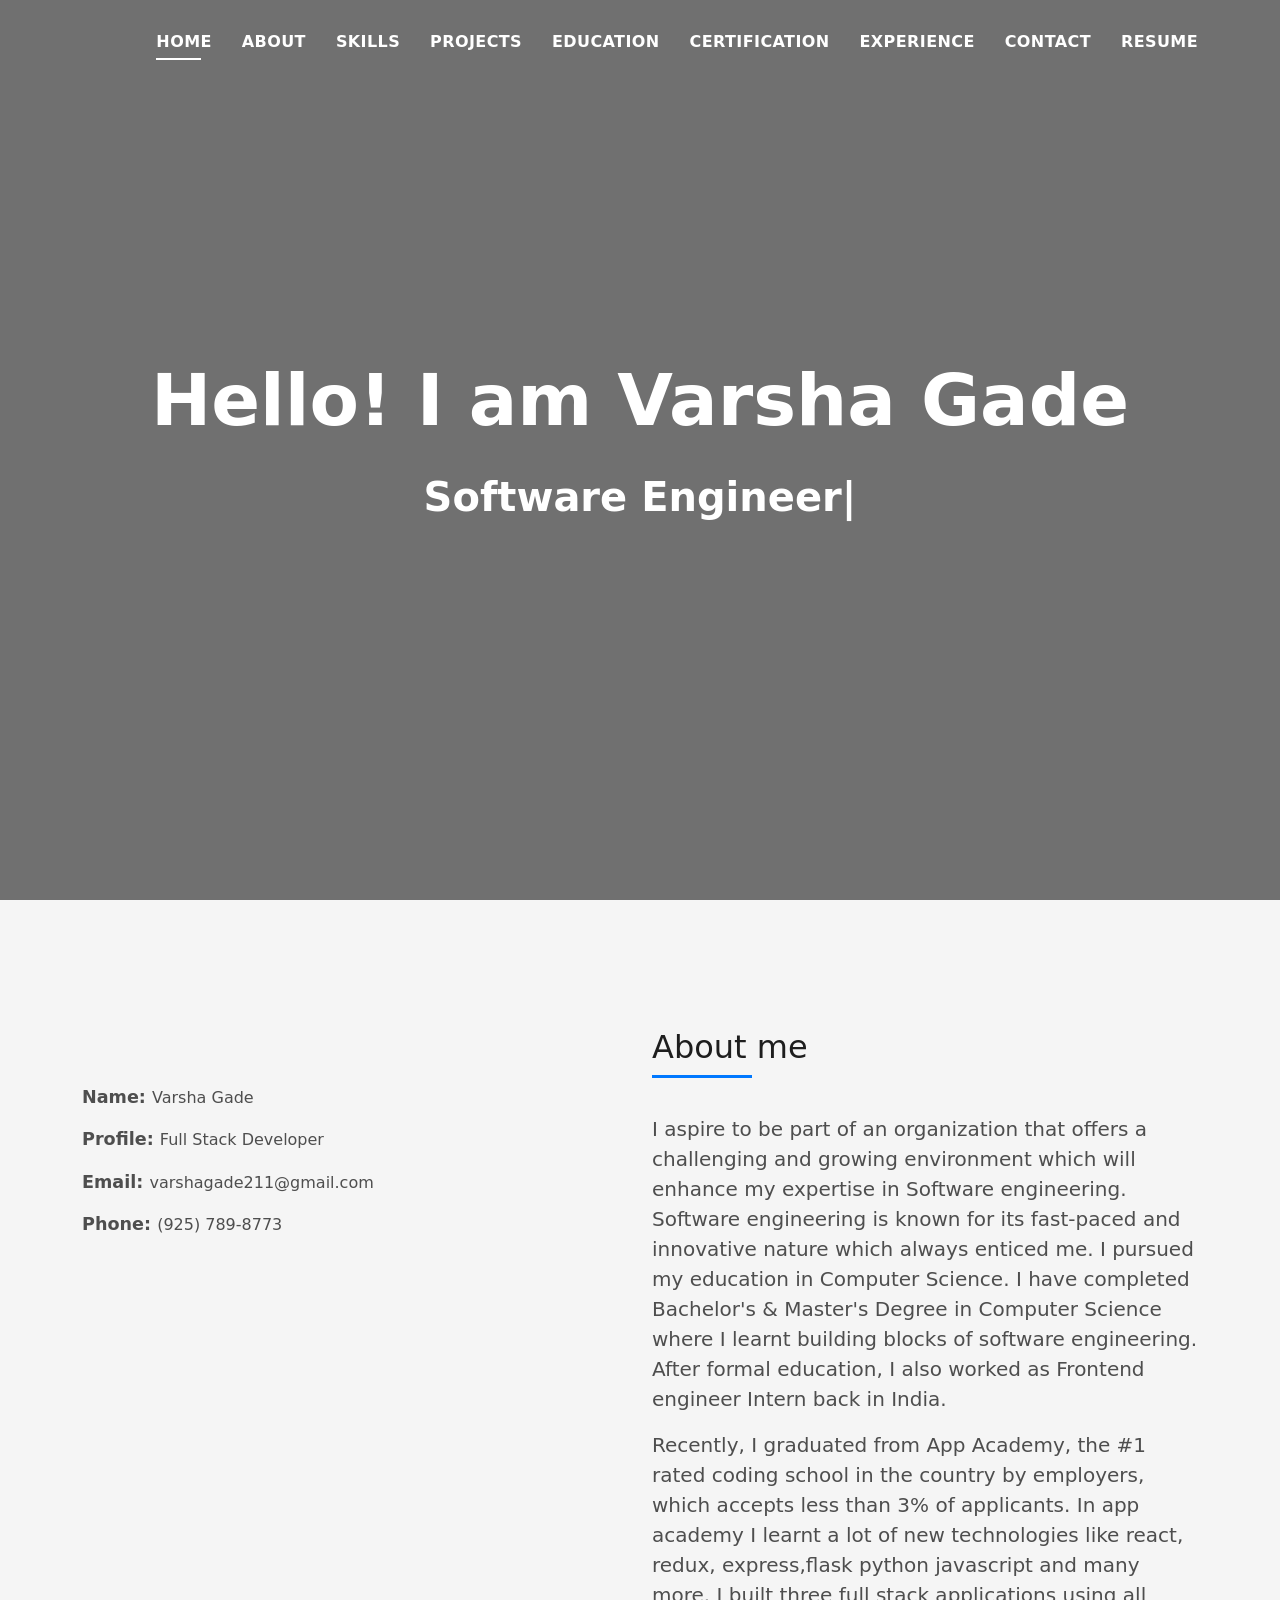
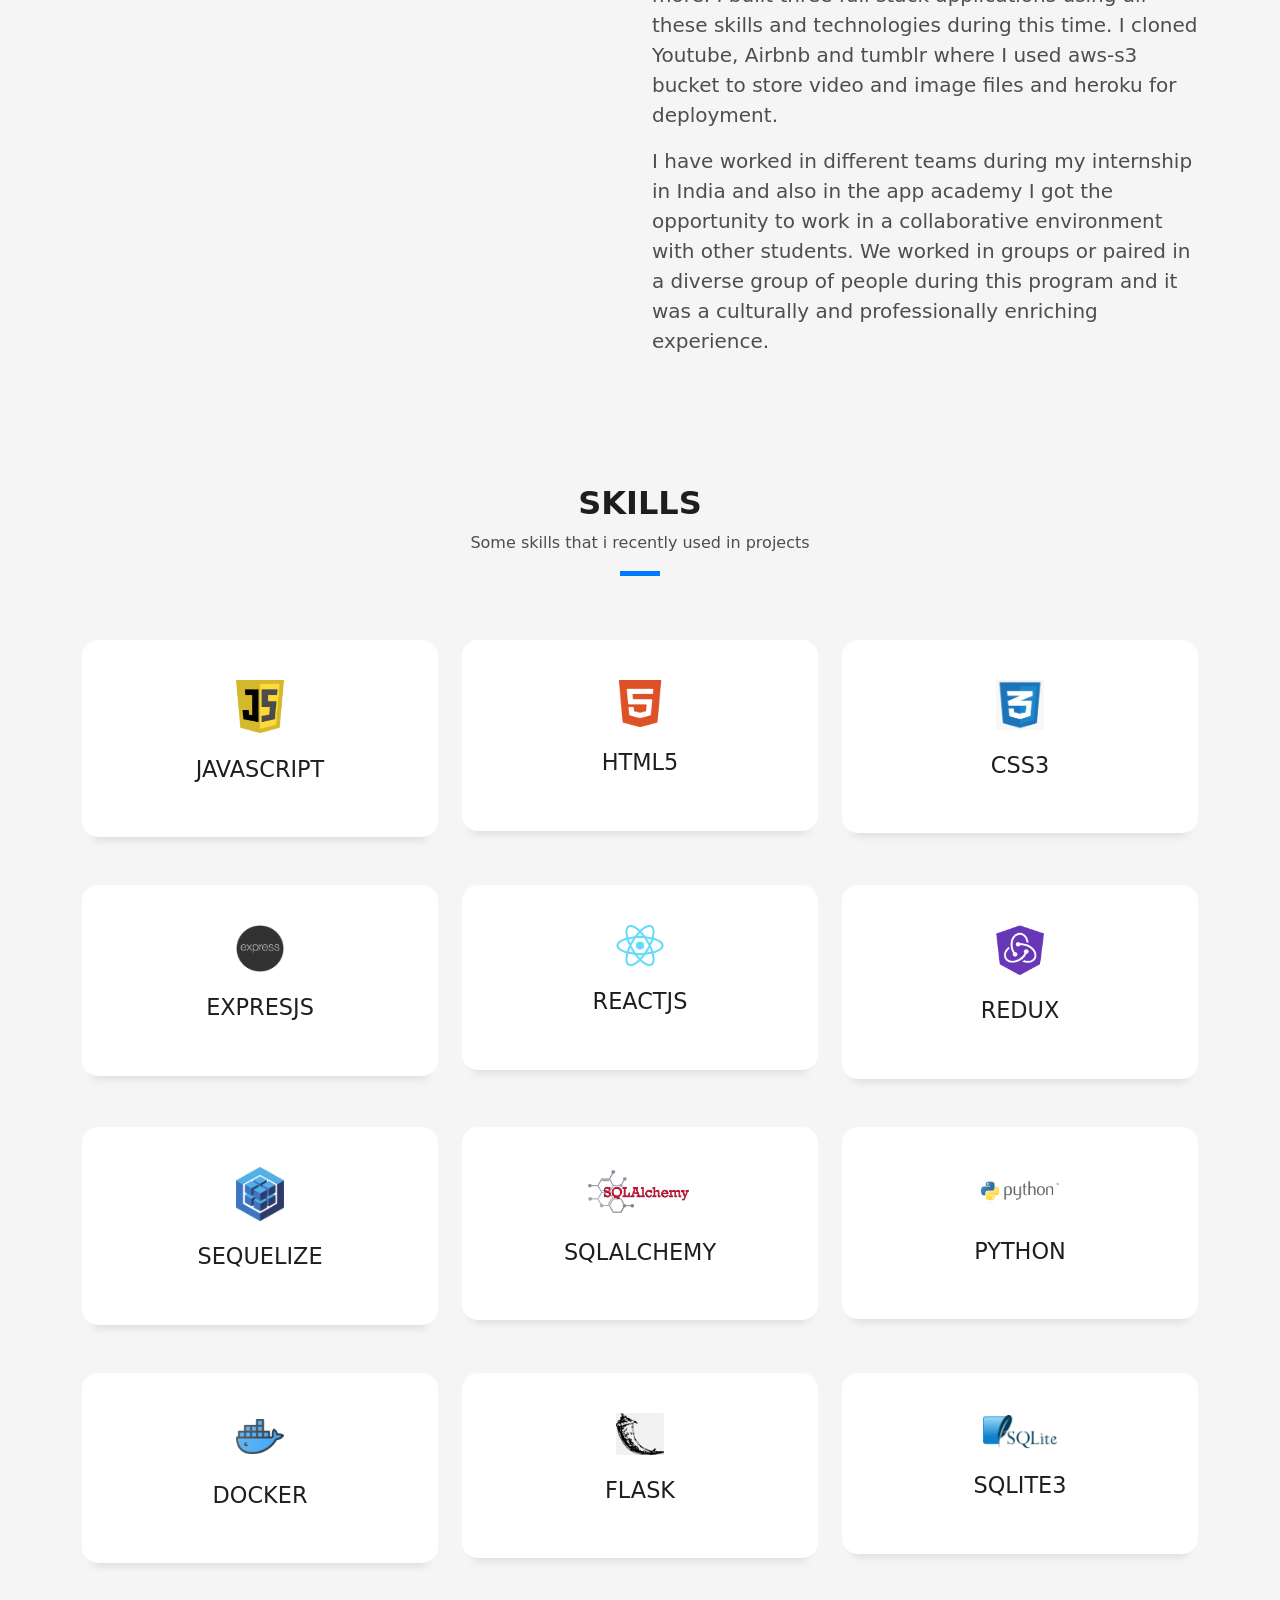
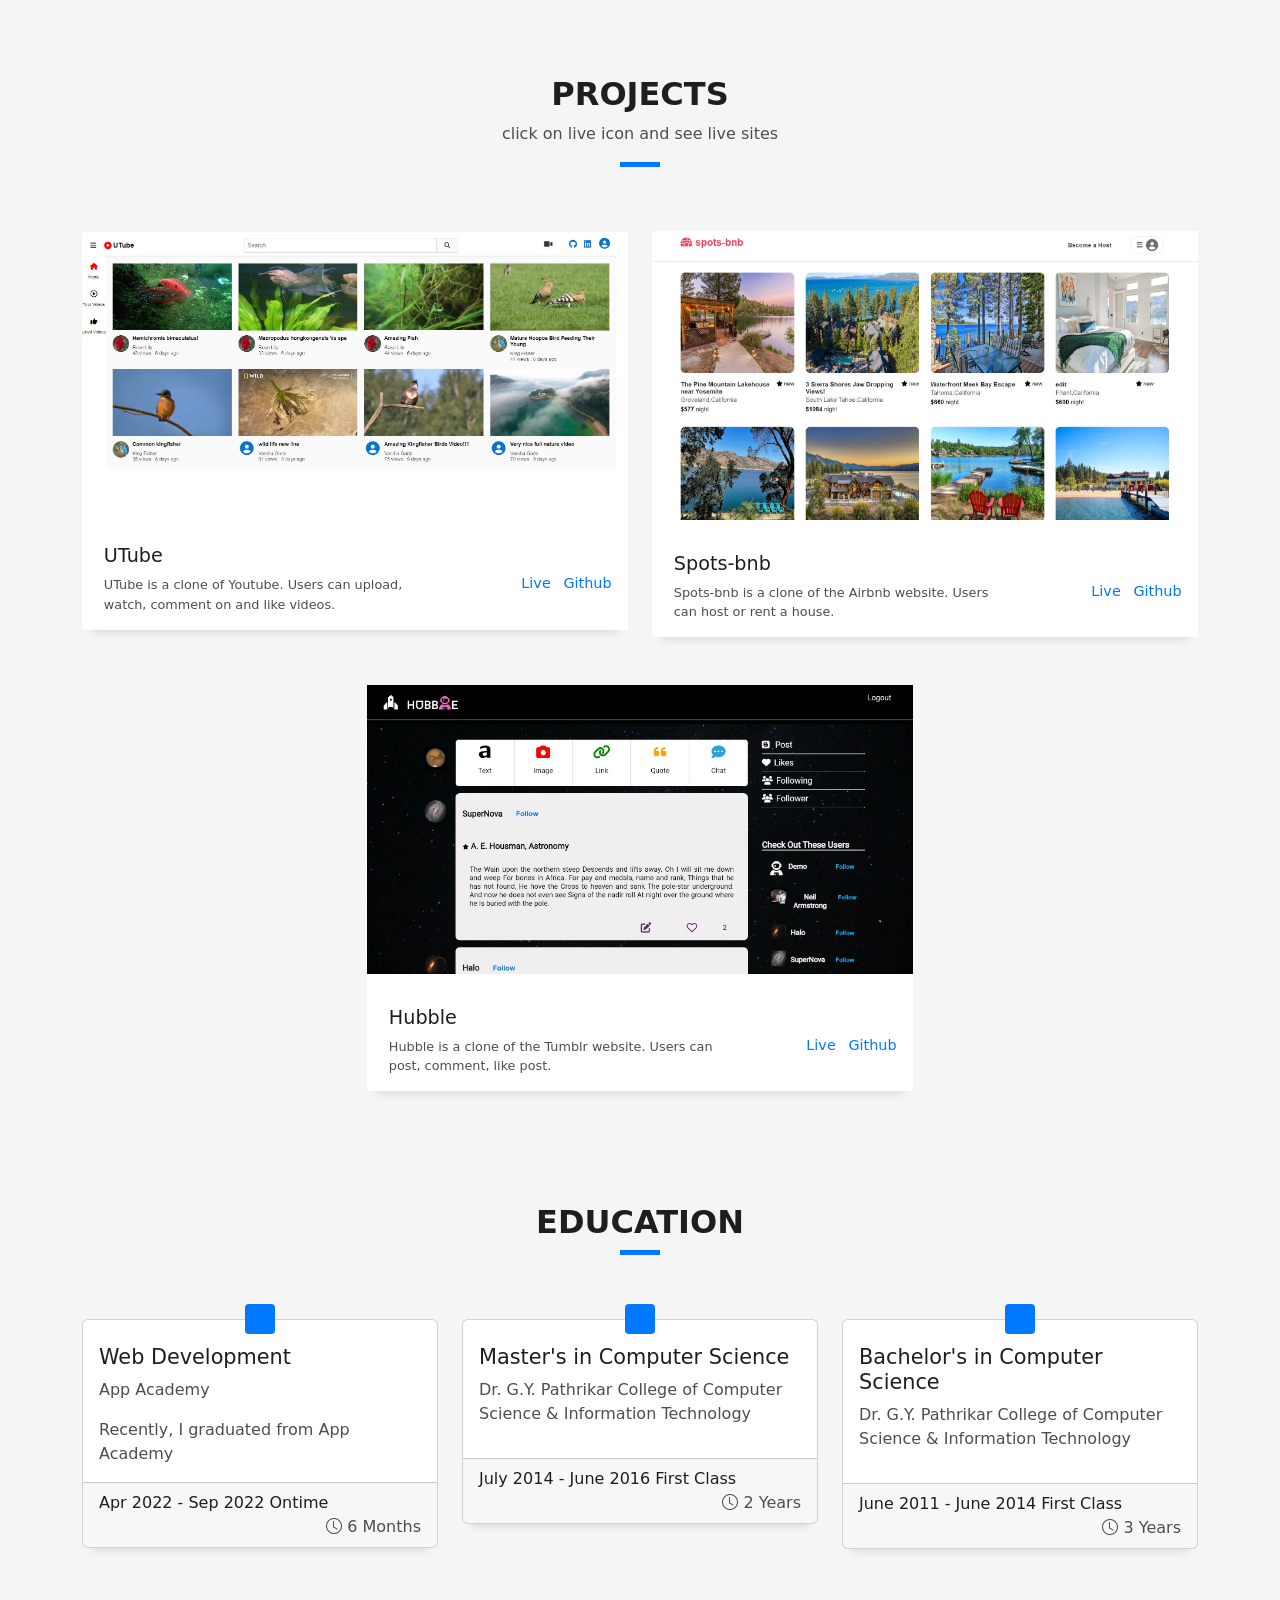
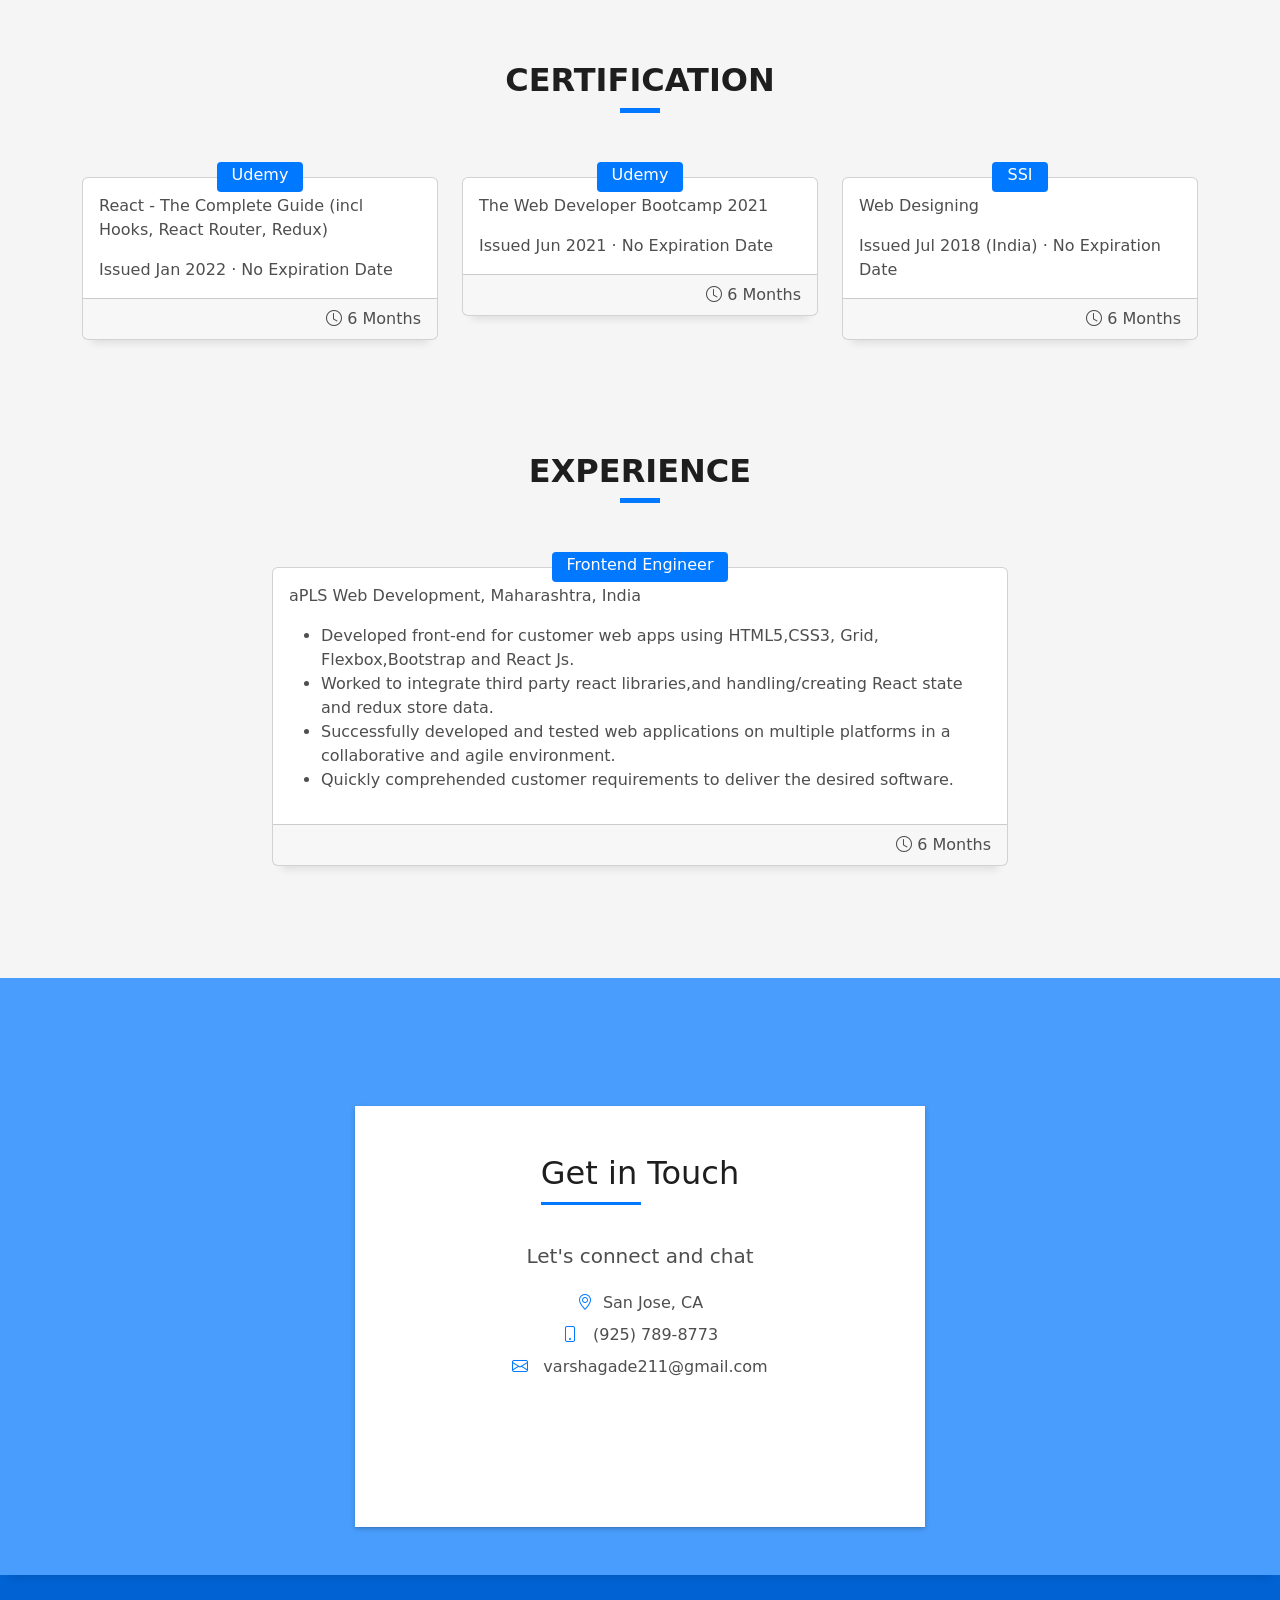
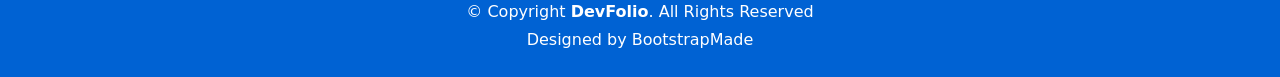
==== index.html @ b21b83ce "added margin to hubble container" ====
<!DOCTYPE html>
<html lang="en">

<head>
  <meta charset="utf-8">
  <meta content="width=device-width, initial-scale=1.0" name="viewport">
  <script src="https://kit.fontawesome.com/424180f2be.js" crossorigin="anonymous"></script>
  <title>Varsha Gade</title>
  <meta content="" name="description">
  <meta content="" name="keywords">

  <!-- Favicons -->
  <!-- <link href="assets/img/favicon.png" rel="icon"> -->
  <link href="assets/img/apple-touch-icon.png" rel="apple-touch-icon">

  <!-- Vendor CSS Files -->
  <link href="assets/vendor/bootstrap/css/bootstrap.min.css" rel="stylesheet">
  <link href="assets/vendor/bootstrap-icons/bootstrap-icons.css" rel="stylesheet">
  <link href="assets/vendor/glightbox/css/glightbox.min.css" rel="stylesheet">
  <link href="assets/vendor/swiper/swiper-bundle.min.css" rel="stylesheet">

  <!-- Template Main CSS File -->
  <link href="assets/css/style.css" rel="stylesheet">

  <!-- =======================================================
  * Template Name: DevFolio - v4.9.0
  * Template URL: https://bootstrapmade.com/devfolio-bootstrap-portfolio-html-template/
  * Author: BootstrapMade.com
  * License: https://bootstrapmade.com/license/
  ======================================================== -->
</head>

<body>

  <!-- ======= Header ======= -->
  <header id="header" class="fixed-top">
    <!-- <div class="container d-flex align-items-center justify-content-between"> -->
      <div class="container d-flex align-items-right justify-content-end">


      <nav id="navbar" class="navbar">
        <ul>
          <li><a class="nav-link scrollto active" href="#hero">Home</a></li>
          <li><a class="nav-link scrollto" href="#about">About</a></li>
          <li><a class="nav-link scrollto" href="#skills">Skills</a></li>
          <li><a class="nav-link scrollto " href="#projects">Projects</a></li>
          <li><a class="nav-link scrollto " href="#education">Education</a></li>
          <li><a class="nav-link scrollto " href="#Certification">Certification</a></li>
          <li><a class="nav-link scrollto" href="#experience">Experience</a></li>
          <li><a class="nav-link scrollto" href="#contact">Contact</a></li>

          <li><a class="nav-link scrollto" href="assets/Varsha-gade-resume.pdf" target="_blank">Resume</a></li>

        </ul>
        <i class="bi bi-list mobile-nav-toggle"></i>
      </nav><!-- .navbar -->

    </div>
  </header><!-- End Header -->

  <!-- ======= Hero Section ======= -->
  <div id="hero" class="hero route bg-image" style="background-image: url(assets/img/varsha-bg.JPG)">
    <div class="overlay-itro"></div>
    <div class="hero-content display-table">
      <div class="table-cell">
        <div class="container">
          <!--<p class="display-6 color-d">Hello, world!</p>-->
          <h1 class="hero-title mb-4">Hello! I am Varsha Gade</h1>
          <p class="hero-subtitle"><span class="typed" data-typed-items="Software Engineer"></span></p>
          <!-- <p class="pt-3"><a class="btn btn-primary btn js-scroll px-4" href="#about" role="button">Learn More</a></p> -->
        </div>
      </div>
    </div>
  </div><!-- End Hero Section -->

  <main id="main">

    <!-- ======= About Section ======= -->
    <section id="about" class="about-mf sect-pt4 route">
      <div class="container">
        <div class="row">
          <div class="col-sm-12">
            <div class="box-shadow-full">
              <div class="row">
                <div class="col-md-6">
                  <div class="row">
                    <div class="col-sm-12 col-md-11">
                      <div class="about-img">
                        <img src="assets/img/varsha-bg.JPG" class="img-fluid rounded b-shadow-a" alt="">
                      </div>
                    </div>

                  </div>
                  <div class="skill-mf">
                    <!-- <p class="title-s">Skill</p> -->
                    <div class="about-info">
                      <p><span class="title-s">Name: </span> <span>Varsha Gade</span></p>
                      <p><span class="title-s">Profile: </span> <span>Full Stack Developer</span></p>
                      <p><span class="title-s">Email: </span> <span>varshagade211@gmail.com</span></p>
                      <p><span class="title-s">Phone: </span> <span>(925) 789-8773</span></p>
                      <p><span class="title-s"><a href="https://www.linkedin.com/in/varsha-gade-7b33aa174/" target="_blank"><i class="fa-brands fa-linkedin linkeinIcon">  </i></a></span>
                         <span class="title-s"><a href="https://github.com/varshagade211/" target="_blank"><i class="fa-brands fa-github githubIcon"></i></a></span>
                         <span class="title-s"><a href="https://angel.co/u/varsha-harikishan-gade/" target="_blank"><i class="fa-brands fa-angellist angellistIcon"></i></span></a></span>
                      </p>
                    </div>

                  </div>
                </div>
                <div class="col-md-6">
                  <div class="about-me pt-4 pt-md-0">
                    <div class="title-box-2">
                      <h5 class="title-left">
                        About me
                      </h5>
                    </div>
                    <p class="lead">
                      I aspire to be part of an organization that offers a challenging and growing environment which will enhance my expertise in
                       Software engineering. Software engineering is known for its fast-paced and innovative nature which always enticed me.
                       I pursued my education in Computer Science. I have completed Bachelor's & Master's Degree in Computer Science where I learnt building
                       blocks of software engineering. After formal education, I also worked as Frontend engineer Intern back in India.
                    </p>
                    <p class="lead">
                      Recently, I graduated from App Academy, the #1 rated coding school in the country by employers, which accepts less than 3% of applicants.
                      In app academy I learnt a lot of new technologies like react, redux, express,flask python javascript and many more.
                      I built three full stack applications using all these skills and technologies during this time.
                      I cloned Youtube, Airbnb and tumblr where I used aws-s3 bucket to store video and image files and heroku for deployment.

                    </p>
                    <p class="lead">
                      I have worked in different teams during my internship in India and also in the app academy
                      I got the opportunity to work in a collaborative environment with other students. We worked in groups or paired in a
                      diverse group of people during this program and it was a culturally and professionally enriching experience.

                    </p>
                  </div>
                </div>
              </div>
            </div>
          </div>
        </div>
      </div>
    </section><!-- End About Section -->

    <!-- ======= Services Section ======= -->
    <section id="skills" class="services-mf pt-5 route">
      <div class="container">
        <div class="row">
          <div class="col-sm-12">
            <div class="title-box text-center">
              <h3 class="title-a">
                Skills
              </h3>
              <p class="subtitle-a">
                Some skills that i recently used in projects
              </p>
              <div class="line-mf"></div>
            </div>
          </div>
        </div>
        <div class="row">
          <div class="col-md-4">
            <div class="service-box">
              <div class="service-ico">
                <span><img class="svg" src="assets/img/Javascript.png" alt="JavaScript"></span>
              </div>
              <div class="service-content">
                <h2 class="s-title">JavaScript</h2>

              </div>
            </div>
          </div>
          <div class="col-md-4">
            <div class="service-box">
              <div class="service-ico">
                <span><img class="svg" src="assets/img/html.png" alt="html"></span>
              </div>
              <div class="service-content">
                <h2 class="s-title">HTML5</h2>

              </div>
            </div>
          </div>
          <div class="col-md-4">
            <div class="service-box">
              <div class="service-ico">
                <span><img class="svg" src="assets/img/css.png" alt="html"></span>
              </div>
              <div class="service-content">
                <h2 class="s-title">CSS3</h2>

              </div>
            </div>
          </div>
          <div class="col-md-4">
            <div class="service-box">
              <div class="service-ico">
                <span><img class="svg" src="assets/img/express.png" alt="html"></span>
              </div>
              <div class="service-content">
                <h2 class="s-title">Expresjs</h2>

              </div>
            </div>
          </div>
          <div class="col-md-4">
            <div class="service-box">
              <div class="service-ico">
                <span><img class="svg" src="assets/img/React.png" alt="html"></span>
              </div>
              <div class="service-content">
                <h2 class="s-title">Reactjs</h2>

              </div>
            </div>
          </div>
          <div class="col-md-4">
            <div class="service-box">
              <div class="service-ico">
                <span><img class="svg" src="assets/img/redux.png" alt="html"></span>
              </div>
              <div class="service-content">
                <h2 class="s-title">redux</h2>

              </div>
            </div>
          </div>
          <div class="col-md-4">
            <div class="service-box">
              <div class="service-ico">
                <span><img class="svg" src="assets/img/sequelize.png" alt="html"></span>
              </div>
              <div class="service-content">
                <h2 class="s-title">sequelize</h2>

              </div>
            </div>
          </div>
           <div class="col-md-4">
            <div class="service-box">
              <div class="service-ico">
                <span><img class="sqlalchemy" src="assets/img/sqlalchemy.png" alt="html"></span>
              </div>
              <div class="service-content">
                <h2 class="s-title">sqlalchemy</h2>

               </div>
            </div>
          </div>
          <div class="col-md-4">
            <div class="service-box">
              <div class="service-ico">
                <span><img class="small-svg" src="assets/img/Python.png" alt="html"></span>
              </div>
              <div class="service-content">
                <h2 class="s-title">python</h2>

              </div>
            </div>
          </div>
          <div class="col-md-4">
            <div class="service-box">
              <div class="service-ico">
                <span><img class="svg" src="assets/img/docker.png" alt="html"></span>
              </div>
              <div class="service-content">
                <h2 class="s-title">docker</h2>

              </div>
            </div>
          </div>
          <div class="col-md-4">
            <div class="service-box">
              <div class="service-ico">
                <span><img class="svg" src="assets/img/flask.png" alt="html"></span>
              </div>
              <div class="service-content">
                <h2 class="s-title">flask</h2>

              </div>
            </div>
          </div>
          <div class="col-md-4">
            <div class="service-box">
              <div class="service-ico">
                <span><img class="small-svg" src="assets/img/sqlite.png" alt="html"></span>
              </div>
              <div class="service-content">
                <h2 class="s-title">SQLite3</h2>

              </div>
            </div>
          </div>
        </div>
      </div>
    </section><!-- End Services Section -->



    <!-- ======= Portfolio Section ======= -->
    <section id="projects" class="portfolio-mf sect-pt4 route">
      <div class="container">
        <div class="row">
          <div class="col-sm-12">
            <div class="title-box text-center">
              <h3 class="title-a">
                Projects
              </h3>
              <p class="subtitle-a">
                click on live icon and see live sites
              </p>
              <div class="line-mf"></div>
            </div>
          </div>
        </div>
        <div class="row">
          <div class="col-md-6">
            <div class="work-box">
              <a href="assets/img/UTube-home-page.JPG" data-gallery="portfolioGallery" class="portfolio-lightbox">
                <div class="work-img">
                  <img src="assets/img/UTube-home-page.JPG" alt="" class="img-fluid">
                </div>
              </a>
              <div class="work-content">
                <div class="row">
                  <div class="col-sm-8">
                    <h2 class="w-title">UTube</h2>
                    <div class="w-more">
                      <!-- <span class="w-ctegory">UTube</span> / <span class="w-date">18 Sep. 2022</span> -->
                      <span>UTube is a clone of Youtube. Users can upload, watch, comment on and like videos.</span>
                    </div>
                  </div>
                  <div class="col-sm-4">
                    <div class="w-like">
                      <a href="https://video-varsha-gade.herokuapp.com/" target="_blank"> <span class="liveTxt">Live</span></a>
                      <a href="https://github.com/varshagade211/UTube" target="_blank"><span class="liveTxt">Github</span></a>
                    </div>
                  </div>
                </div>
              </div>
            </div>
          </div>
          <div class="col-md-6">
            <div class="work-box">
              <a href="assets/img/spots-bnb-home-page.JPG" data-gallery="portfolioGallery" class="portfolio-lightbox">
                <div class="work-img">
                  <img src="assets/img/spots-bnb-home-page.JPG" alt="" class="img-fluid">
                </div>
              </a>
              <div class="work-content">
                <div class="row">
                  <div class="col-sm-8">
                    <h2 class="w-title">Spots-bnb</h2>
                    <div class="w-more">
                      <span>Spots-bnb is a clone of the Airbnb website. Users can host or rent a house.</span>
                    </div>
                  </div>
                  <div class="col-sm-4">
                    <div class="w-like">
                      <a href="https://spots-bnb.herokuapp.com/" target="_blank"> <span class="liveTxt">Live</span></a>
                      <a href="https://github.com/varshagade211/AirBnB" target="_blank"><span class="liveTxt">Github</span></a>
                    </div>
                  </div>
                </div>
              </div>
            </div>
          </div>
          <div class="col-md-6 " id="hubble-container">
            <div class="work-box">
              <a href="assets/img/Hubble.JPG" data-gallery="portfolioGallery" class="portfolio-lightbox">
                <div class="work-img">
                  <img src="assets/img/Hubble.JPG" alt="" class="img-fluid">
                </div>
              </a>
              <div class="work-content">
                <div class="row">
                  <div class="col-sm-8">
                    <h2 class="w-title">Hubble</h2>
                    <div class="w-more">

                      <span>Hubble is a clone of the Tumblr website. Users can post, comment, like post.</span>
                    </div>
                  </div>
                  <div class="col-sm-4">
                    <div class="w-like">
                      <a href="https://hubble-app.herokuapp.com/" target="_blank"> <span class="liveTxt">Live</span></a>
                      <a href="https://github.com/varshagade211/Hubble" target="_blank"><span class="liveTxt">Github</span></a>
                    </div>
                  </div>
                </div>
              </div>
            </div>
          </div>


        </div>
      </div>
    </section><!-- End Portfolio Section -->


    <!-- ======= Blog Section ======= -->
    <section id="education" class="blog-mf sect-pt4 route">
      <div class="container">
        <div class="row">
          <div class="col-sm-12">
            <div class="title-box text-center">
              <h3 class="title-a">
               Education
              </h3>
              <div class="line-mf"></div>
            </div>
          </div>
        </div>
        <div class="row">
          <div class="col-md-4">
            <div class="card card-blog">
              <div class="card-img">
                <!-- <a href="blog-single.html"><img src="assets/img/app-academy.png" alt="" class="img-fluid"></a> -->
              </div>
              <div class="card-body">
                <div class="card-category-box">
                  <div class="card-category">
                    <h6 class="category"><i class="fa-solid fa-graduation-cap"></i></h6>
                  </div>
                </div>
                <h3 class="card-title">Web Development</h3>
                <p class="card-description">
                  App Academy

                </p>
                 <span>
                  Recently, I graduated from App Academy
                 </span>
              </div>
              <div class="card-footer">
                <div class="post-author">
                  <a href="#">
                    <!-- <img src="assets/img/testimonial-2.jpg" alt="" class="avatar rounded-circle"> -->
                    <span class="author"> Apr 2022 - Sep 2022 Ontime
                    </span>
                  </a>
                </div>
                <div class="post-date">
                  <span class="bi bi-clock"></span> 6 Months
                </div>
              </div>
            </div>
          </div>

          <div class="col-md-4">
            <div class="card card-blog">
              <div class="card-img">
                <!-- <a href="blog-single.html"><img src="assets/img/mgm.jpg" alt="" class="img-fluid"></a> -->
              </div>
              <div class="card-body">
                <div class="card-category-box">
                  <div class="card-category">
                    <h6 class="category"><i class="fa-solid fa-graduation-cap"></i></h6>
                  </div>
                </div>
                <h3 class="card-title">Master's in Computer Science  </h3>
                <p class="card-description">
                  Dr. G.Y. Pathrikar College of Computer Science & Information Technology
                </p>
              </div>
              <div class="card-footer">
                <div class="post-author">
                  <a href="#">
                    <!-- <img src="assets/img/testimonial-2.jpg" alt="" class="avatar rounded-circle"> -->
                    <span class="author">  July 2014 - June 2016 First Class
                    </span>
                  </a>
                </div>
                <div class="post-date">
                  <span class="bi bi-clock"></span> 2 Years
                </div>
              </div>
            </div>
          </div>
          <div class="col-md-4">
            <div class="card card-blog">
              <div class="card-img">
                <!-- <a href="blog-single.html"><img src="assets/img/mgm.jpg" alt="" class="img-fluid"></a> -->

              </div>
              <div class="card-body">
                <div class="card-category-box">
                  <div class="card-category">
                    <h6 class="category"><i class="fa-solid fa-graduation-cap"></i></h6>
                  </div>
                </div>
                <h3 class="card-title">Bachelor's in Computer Science</h3>
                <p class="card-description">
                  Dr. G.Y. Pathrikar College of Computer Science & Information Technology
                </p>
              </div>
              <div class="card-footer">
                <div class="post-author">
                  <a href="#">
                    <!-- <img src="assets/img/testimonial-2.jpg" alt="" class="avatar rounded-circle"> -->
                    <span class="author">June 2011 - June 2014 First Class
                    </span>
                  </a>
                </div>
                <div class="post-date">
                  <span class="bi bi-clock"></span> 3 Years
                </div>
              </div>
            </div>
          </div>

        </div>
      </div>
    </section><!-- End Blog Section -->

    <section id="Certification" class="blog-mf sect-pt4 route">
      <div class="container">
        <div class="row">
          <div class="col-sm-12">
            <div class="title-box text-center">
              <h3 class="title-a">
               Certification
              </h3>
              <div class="line-mf"></div>
            </div>
          </div>
        </div>
        <div class="row">
          <div class="col-md-4">
            <div class="card card-blog">
              <div class="card-img">
              </div>
              <div class="card-body">
                <div class="card-category-box">
                  <div class="card-category">
                    <span>Udemy</span>
                  </div>
                </div>
                <p class="card-description">
                    React - The Complete Guide (incl Hooks, React Router, Redux)

                </p>
                 <span>
                  Issued Jan 2022 · No Expiration Date
                 </span>
              </div>
              <div class="card-footer">
                <div class="post-author">
                  <a href="#">
                    <!-- <img src="assets/img/testimonial-2.jpg" alt="" class="avatar rounded-circle"> -->
                    <!-- <span class="author"> Issued Jan 2022 · No Expiration Date -->
                    </span>
                  </a>
                </div>
                <div class="post-date">
                  <span class="bi bi-clock"></span> 6 Months
                </div>
              </div>
            </div>
          </div>

          <div class="col-md-4">
            <div class="card card-blog">
              <div class="card-img">
                <!-- <a href="blog-single.html"><img src="assets/img/mgm.jpg" alt="" class="img-fluid"></a> -->
              </div>
              <div class="card-body">
                <div class="card-category-box">
                  <div class="card-category">
                    <!-- <h6 class="category"><i class="fa-solid fa-graduation-cap"></i></h6> -->
                    <span>Udemy</span>
                  </div>
                </div>
                <!-- <h3 class="card-title">Master's in Computer Science  </h3> -->
                <p class="card-description">
                  The Web Developer Bootcamp 2021
                </p>
                <span>Issued Jun 2021 · No Expiration Date</span>
              </div>
              <div class="card-footer">
                <div class="post-author">
                  <a href="#">

                    </span>
                  </a>
                </div>
                <div class="post-date">
                  <span class="bi bi-clock"></span> 6 Months
                </div>
              </div>
            </div>
          </div>
          <div class="col-md-4">
            <div class="card card-blog">
              <div class="card-img">
                <!-- <a href="blog-single.html"><img src="assets/img/mgm.jpg" alt="" class="img-fluid"></a> -->

              </div>
              <div class="card-body">
                <div class="card-category-box">
                  <div class="card-category">
                    <!-- <h6 class="category"><i class="fa-solid fa-graduation-cap"></i></h6> -->
                    <span>SSI</span>
                  </div>
                </div>
                <!-- <h3 class="card-title">Bachelor's in Computer Science</h3> -->
                <p class="card-description">
                  Web Designing
                </p>
                <span>
                  Issued Jul 2018 (India) · No Expiration Date
                </span>
              </div>
              <div class="card-footer">
                <div class="post-author">
                  <a href="#">
                    <!-- <img src="assets/img/testimonial-2.jpg" alt="" class="avatar rounded-circle"> -->
                    <span class="author">

                    </span>
                  </a>
                </div>
                <div class="post-date">
                  <span class="bi bi-clock"></span> 6 Months
                </div>
              </div>
            </div>
          </div>

        </div>
      </div>
    </section><!-- End Blog Section -->

    <section id="experience" class="blog-mf sect-pt4 route">
      <div class="container">
        <div class="row">
          <div class="col-sm-12">
            <div class="title-box text-center">
              <h3 class="title-a">
               Experience
              </h3>
              <div class="line-mf"></div>
            </div>
          </div>
        </div>
        <div class="row">
          <div class="col-md-8 experience">
            <div class="card card-blog">
              <div class="card-img">
              </div>
              <div class="card-body">
                <div class="card-category-box">
                  <div class="card-category">
                    <span>Frontend Engineer	</span>
                  </div>
                </div>
                <p class="card-description">
                  aPLS Web Development, Maharashtra, India

                </p>
                 <ul>
                  <li>Developed front-end for customer web apps using HTML5,CSS3, Grid, Flexbox,Bootstrap and React Js.</li>
                  <li>Worked to integrate third party react libraries,and handling/creating React state and redux store data.</li>
                  <li>Successfully developed and tested web applications on multiple platforms in a collaborative and agile
                  environment.</li>
                  <li>Quickly comprehended customer requirements to deliver the desired software.</li>

                 </ul>
              </div>
              <div class="card-footer">
                <div class="post-author">
                  <a href="#">

                    </span>
                  </a>
                </div>
                <div class="post-date">
                  <span class="bi bi-clock"></span> 6 Months
                </div>
              </div>
            </div>
          </div>



        </div>
      </div>
    </section><!-- End Blog Section -->

    <!-- ======= Contact Section ======= -->
    <section id="contact" class="paralax-mf footer-paralax bg-image sect-mt4 route" style="background-image: url(assets/img/overlay-bg.jpg)">
      <div class="overlay-mf"></div>
      <div class="container">
        <div class="row ">
          <div class="col-sm-12">

            <div class="contact-mf">
              <div id="contact" class="box-shadow-full">
                <div class="row">
                  <div class="col-md-3">

                  </div>
                  <div class="col-md-6 contact">
                    <div class="title-box-2 pt-4 pt-md-0 ">
                      <h5 class="title-left">
                        Get in Touch
                      </h5>
                    </div>
                    <div class="more-info">
                      <p class="lead">
                       Let's connect and chat
                      </p>
                      <ul class="list-ico">
                        <li><span class="bi bi-geo-alt"></span>San Jose, CA</li>
                        <li><span class="bi bi-phone"></span> (925) 789-8773</li>
                        <li><span class="bi bi-envelope"></span> varshagade211@gmail.com</li>
                      </ul>
                    </div>
                    <div class="socials">
                      <ul>

                        <li><a href="https://www.linkedin.com/in/varsha-gade-7b33aa174/" target="_blank"><i class="fa-brands fa-linkedin linkeinIcon">  </i></a></li>
                        <li><a href="https://github.com/varshagade211/"  target="_blank"><i class="fa-brands fa-github githubIcon"></i></a></li>
                        <li><a href="https://angel.co/u/varsha-harikishan-gade/"  target="_blank"><i class="fa-brands fa-angellist angellistIcon"></i></a></li>
                      </ul>
                    </div>
                  </div>
                  <div class="col-md-3">

                  </div>
                </div>
              </div>
            </div>
          </div>
        </div>
      </div>
    </section><!-- End Contact Section -->

  </main><!-- End #main -->

  <!-- ======= Footer ======= -->
  <footer>
    <div class="container">
      <div class="row">
        <div class="col-sm-12">
          <div class="copyright-box">
            <p class="copyright">&copy; Copyright <strong>DevFolio</strong>. All Rights Reserved</p>
            <div class="credits">
              <!--
              All the links in the footer should remain intact.
              You can delete the links only if you purchased the pro version.
              Licensing information: https://bootstrapmade.com/license/
              Purchase the pro version with working PHP/AJAX contact form: https://bootstrapmade.com/buy/?theme=DevFolio
            -->
              Designed by <a href="https://bootstrapmade.com/">BootstrapMade</a>
            </div>
          </div>
        </div>
      </div>
    </div>
  </footer><!-- End  Footer -->

  <div id="preloader"></div>
  <a href="#" class="back-to-top d-flex align-items-center justify-content-center"><i class="bi bi-arrow-up-short"></i></a>

  <!-- Vendor JS Files -->
  <script src="assets/vendor/purecounter/purecounter_vanilla.js"></script>
  <script src="assets/vendor/bootstrap/js/bootstrap.bundle.min.js"></script>
  <script src="assets/vendor/glightbox/js/glightbox.min.js"></script>
  <script src="assets/vendor/swiper/swiper-bundle.min.js"></script>
  <script src="assets/vendor/typed.js/typed.min.js"></script>
  <script src="assets/vendor/php-email-form/validate.js"></script>

  <!-- Template Main JS File -->
  <script src="assets/js/main.js"></script>

</body>

</html>
---- assets/css/style.css ----
/**
* Template Name: DevFolio - v4.9.0
* Template URL: https://bootstrapmade.com/devfolio-bootstrap-portfolio-html-template/
* Author: BootstrapMade.com
* License: https://bootstrapmade.com/license/
*/

/*--------------------------------------------------------------
# General
--------------------------------------------------------------*/
body {
  background-color: #f5f5f5;
  color: #4e4e4e;
}

h1,
h2,
h3,
h4,
h5,
h6 {
  color: #1e1e1e;
}

a {
  color: #1e1e1e;
  text-decoration: none;
  transition: all 0.5s ease-in-out;
}

a:hover {
  color: #0078ff;
  text-decoration: none;
  transition: all 0.5s ease-in-out;
}

.p-r {
  position: relative;
}

.color-a {
  text-decoration: none;
  color: #0078ff;
}

.color-d {
  color: #f5f5f5;
}

.color-text-a {
  text-decoration: none;
  color: #4e4e4e;
}

.box-shadow,
.card-blog,
.work-box,
.service-box,
.paralax-mf {
  box-shadow: 0 13px 8px -10px rgba(0, 0, 0, 0.1);
}

.box-shadow-a,
.button:hover {
  text-decoration: none;
  box-shadow: 0 0 0 4px #cde1f8;
}

.display-5 {
  font-size: 2.5rem;
  font-weight: 300;
  line-height: 1.1;
}

.display-6 {
  font-size: 2rem;
  font-weight: 300;
  line-height: 1.1;
}

.avatar {
  width: 32px;
  height: 32px;
  margin-right: 4px;
  overflow: hidden;
}

.bg-image {
  background-repeat: no-repeat;
  background-attachment: fixed;
  background-size: cover;
  background-position: center center;
}

@media (max-width: 1024px) {
  .bg-image {
    background-attachment: scroll;
  }
}

.overlay-mf {
  background-color: #0078ff;
}

.overlay-mf {
  position: absolute;
  top: 0;
  left: 0px;
  padding: 0;
  height: 100%;
  width: 100%;
  opacity: 0.7;
}

.paralax-mf {
  position: relative;
  padding: 8rem 0;
}

.display-table {
  width: 100%;
  height: 100%;
  display: table;
}

.table-cell {
  display: table-cell;
  vertical-align: middle;
}

/*--/ Sections /--*/
.sect-4 {
  padding: 4rem 0;
}

.sect-pt4 {
  padding-top: 4rem;
}

.sect-mt4 {
  margin-top: 4rem;
}

/*--/ Title s /--*/
.title-s {
  font-weight: 600;
  color: #1e1e1e;
  font-size: 1.1rem;
}

/*--/ Title A /--*/
.title-box {
  margin-bottom: 4rem;
}

.title-a {
  text-decoration: none;
  font-size: 2rem;
  font-weight: bold;
  text-transform: uppercase;
}

.subtitle-a {
  text-decoration: none;
  color: #4e4e4e;
}

.line-mf {
  width: 40px;
  height: 5px;
  background-color: #0078ff;
  margin: 0 auto;
}

/*--/ Title Left /--*/
.title-box-2 {
  margin-bottom: 3rem;
}

.title-left {
  font-size: 2rem;
  position: relative;
}

.title-left:before {
  content: "";
  position: absolute;
  height: 3px;
  background-color: #0078ff;
  width: 100px;
  bottom: -12px;
}

/*------/ Box /------*/
.box-pl2 {
  padding-left: 2rem;
}

/* .box-shadow-full {
  padding: 3rem 1.25rem;
  position: relative;
  background-color: #fff;
  margin-bottom: 3rem;
  z-index: 2;
  box-shadow: 0 1px 1px 0 rgba(0, 0, 0, 0.06), 0 2px 5px 0 rgba(0, 0, 0, 0.2);
} */

/* @media (min-width: 768px) {
  .box-shadow-full {
    padding: 3rem;
  }
} */

/*------/ Socials /------*/
.socials {
  padding: 1.5rem 0;
}

.socials ul li {
  display: inline-block;
}

.socials .ico-circle {
  height: 40px;
  width: 40px;
  font-size: 1.2rem;
  border-radius: 50%;
  line-height: 1.6;
  margin: 0 15px 0 0;
  box-shadow: 0 0 0 3px #0078ff;
  transition: all 500ms ease;
}

.socials .ico-circle:hover {
  background-color: #0078ff;
  color: #fff;
  box-shadow: 0 0 0 3px #cde1f8;
  transition: all 500ms ease;
}

/*------/ Ul resect /------*/
.ul-resect,
.widget-tags ul,
.widget-sidebar .list-sidebar,
.box-comments .list-comments,
.blog-wrapper .post-meta ul,
.list-ico,
.socials ul {
  list-style: none;
  padding-left: 0;
  margin-bottom: 0;
}

.list-ico {
  line-height: 2;
}

.list-ico span {
  color: #0078ff;
  margin-right: 10px;
}

/*------/ Ico Circle /------*/
.ico-circle {
  height: 100px;
  width: 100px;
  font-size: 2rem;
  border-radius: 50%;
  line-height: 1.55;
  margin: 0 auto;
  text-align: center;
  box-shadow: 0 0 0 10px #0078ff;
  display: block;
}

/*------/ Owl Carousel /------*/
.owl-theme .owl-dots {
  text-align: center;
  margin-top: 18px;
}

.owl-theme .owl-dots .owl-dot {
  display: inline-block;
}

.owl-theme .owl-dots .owl-dot span {
  width: 18px;
  height: 7px;
  margin: 5px 5px;
  background: #cde1f8;
  border: 0px solid #cde1f8;
  display: block;
  transition: all 0.6s ease-in-out;
  cursor: pointer;
}

.owl-theme .owl-dots .owl-dot:hover span {
  background-color: #cde1f8;
}

.owl-theme .owl-dots .owl-dot.active span {
  background-color: #1B1B1B;
  width: 25px;
}

/*--/ Scrolltop s /--*/
.scrolltop-mf {
  position: relative;
  display: none;
}

.scrolltop-mf span {
  z-index: 999;
  position: fixed;
  width: 42px;
  height: 42px;
  background-color: #0078ff;
  opacity: 0.7;
  font-size: 1.6rem;
  line-height: 1.5;
  text-align: center;
  color: #fff;
  top: auto;
  left: auto;
  right: 30px;
  bottom: 50px;
  cursor: pointer;
  border-radius: 50%;
}

/*--------------------------------------------------------------
# Back to top button
--------------------------------------------------------------*/
.back-to-top {
  position: fixed;
  visibility: hidden;
  opacity: 0;
  right: 15px;
  bottom: 15px;
  z-index: 996;
  background: #0078ff;
  width: 40px;
  height: 40px;
  border-radius: 50px;
  transition: all 0.4s;
}

.back-to-top i {
  font-size: 28px;
  color: #fff;
  line-height: 0;
}

.back-to-top:hover {
  background: #298eff;
  color: #fff;
}

.back-to-top.active {
  visibility: visible;
  opacity: 1;
}

/*------/ Prelaoder /------*/
#preloader {
  position: fixed;
  top: 0;
  left: 0;
  right: 0;
  bottom: 0;
  z-index: 9999;
  overflow: hidden;
  background: #fff;
}

#preloader:before {
  content: "";
  position: fixed;
  top: calc(50% - 30px);
  left: calc(50% - 30px);
  border: 6px solid #f2f2f2;
  border-top: 6px solid #0078ff;
  border-radius: 50%;
  width: 60px;
  height: 60px;
  -webkit-animation: animate-preloader 1s linear infinite;
  animation: animate-preloader 1s linear infinite;
}

@-webkit-keyframes animate-preloader {
  0% {
    transform: rotate(0deg);
  }

  100% {
    transform: rotate(360deg);
  }
}

@keyframes animate-preloader {
  0% {
    transform: rotate(0deg);
  }

  100% {
    transform: rotate(360deg);
  }
}

/*------/ Button /------*/
.button {
  display: inline-block;
  padding: 0.3rem 0.6rem;
  text-align: center;
  vertical-align: middle;
  -webkit-user-select: none;
  -moz-user-select: none;
  user-select: none;
  font-size: 1rem;
  border-radius: 0.3rem;
  border: 1px solid transparent;
  transition: all 500ms ease;
  cursor: pointer;
}

.button:focus {
  outline: 0;
}

.button:hover {
  background-color: #0062d3;
  color: #fff;
  transition: all 500ms ease;
}

.button-a {
  text-decoration: none;
  background-color: #0078ff;
  color: #fff;
  border-color: #cde1f8;
}

.button-big {
  padding: 0.9rem 2.3rem;
  font-size: 1.2rem;
}

.button-rouded {
  border-radius: 5rem;
}

.btn-lg {
  padding: 0.5rem 1rem;
  font-size: 1.25rem;
  line-height: 1.5;
  border-radius: 0.3rem;
}

/*--------------------------------------------------------------
# Header
--------------------------------------------------------------*/
#header {
  transition: all 0.5s;
  z-index: 997;
  padding: 20px 0;
}

#header .logo {
  font-size: 28px;
  margin: 0;
  padding: 0;
  font-weight: 600;
  letter-spacing: 1px;
}

#header .logo a {
  color: #fff;
}

#header .logo img {
  max-height: 40px;
}

#header.header-scrolled {
  background: rgba(0, 0, 0, 0.9);
  padding: 12px 0;
}

/*--------------------------------------------------------------
# Navigation Menu
--------------------------------------------------------------*/
/**
* Desktop Navigation
*/
.navbar {
  padding: 0;
}

.navbar ul {
  margin: 0;
  padding: 0;
  display: flex;
  list-style: none;
  align-items: center;
}

.navbar li {
  position: relative;
}

.navbar>ul>li {
  white-space: nowrap;
  padding: 10px 0 10px 30px;
}

.navbar a,
.navbar a:focus {
  display: flex;
  align-items: center;
  justify-content: space-between;
  color: #fff;
  font-size: 16px;
  font-weight: 600;
  padding: 0;
  white-space: nowrap;
  transition: 0.3s;
  letter-spacing: 0.4px;
  position: relative;
  text-transform: uppercase;
}

.navbar a i,
.navbar a:focus i {
  font-size: 12px;
  line-height: 0;
  margin-left: 5px;
}

.navbar>ul>li>a:before {
  content: "";
  position: absolute;
  width: 100%;
  height: 2px;
  bottom: -6px;
  left: 0;
  width: 0;
  background-color: #fff;
  visibility: hidden;
  transition: all 0.3s ease-in-out 0s;
}

.navbar a:hover:before,
.navbar li:hover>a:before,
.navbar .active:before {
  visibility: visible;
  width: 80%;
}

.navbar a:hover,
.navbar .active,
.navbar .active:focus,
.navbar li:hover>a {
  color: #fff;
}

.navbar .dropdown ul {
  display: block;
  position: absolute;
  left: 30px;
  top: calc(100% + 30px);
  margin: 0;
  padding: 10px 0;
  z-index: 99;
  opacity: 0;
  visibility: hidden;
  background: #fff;
  box-shadow: 0px 0px 30px rgba(127, 137, 161, 0.25);
  transition: 0.3s;
}

.navbar .dropdown ul li {
  min-width: 200px;
}

.navbar .dropdown ul a {
  padding: 10px 20px;
  font-size: 14px;
  text-transform: none;
  color: #4e4e4e;
}

.navbar .dropdown ul a i {
  font-size: 12px;
}

.navbar .dropdown ul a:hover,
.navbar .dropdown ul .active:hover,
.navbar .dropdown ul li:hover>a {
  color: #0078ff;
}

.navbar .dropdown:hover>ul {
  opacity: 1;
  top: 100%;
  visibility: visible;
}

.navbar .dropdown .dropdown ul {
  top: 0;
  left: calc(100% - 30px);
  visibility: hidden;
}

.navbar .dropdown .dropdown:hover>ul {
  opacity: 1;
  top: 0;
  left: 100%;
  visibility: visible;
}

@media (max-width: 1366px) {
  .navbar .dropdown .dropdown ul {
    left: -90%;
  }

  .navbar .dropdown .dropdown:hover>ul {
    left: -100%;
  }
}

/**
* Mobile Navigation
*/
.mobile-nav-toggle {
  color: #fff;
  font-size: 28px;
  cursor: pointer;
  display: none;
  line-height: 0;
  transition: 0.5s;
}

@media (max-width: 991px) {
  .mobile-nav-toggle {
    display: block;
  }

  .navbar ul {
    display: none;
  }
}

.navbar-mobile {
  position: fixed;
  overflow: hidden;
  top: 0;
  right: 0;
  left: 0;
  bottom: 0;
  background: rgba(78, 78, 78, 0.9);
  transition: 0.3s;
  z-index: 999;
}

.navbar-mobile .mobile-nav-toggle {
  position: absolute;
  top: 15px;
  right: 15px;
}

.navbar-mobile ul {
  display: block;
  position: absolute;
  top: 55px;
  right: 15px;
  bottom: 15px;
  left: 15px;
  padding: 10px 0;
  background-color: #fff;
  overflow-y: auto;
  transition: 0.3s;
}

.navbar-mobile>ul>li {
  padding: 0;
}

.navbar-mobile a:hover:before,
.navbar-mobile li:hover>a:before,
.navbar-mobile .active:before {
  visibility: hidden;
}

.navbar-mobile a,
.navbar-mobile a:focus {
  padding: 10px 20px;
  font-size: 15px;
  color: #4e4e4e;
}

.navbar-mobile a:hover,
.navbar-mobile .active,
.navbar-mobile li:hover>a {
  color: #0078ff;
}

.navbar-mobile .getstarted,
.navbar-mobile .getstarted:focus {
  margin: 15px;
}

.navbar-mobile .dropdown ul {
  position: static;
  display: none;
  margin: 10px 20px;
  padding: 10px 0;
  z-index: 99;
  opacity: 1;
  visibility: visible;
  background: #fff;
  box-shadow: 0px 0px 30px rgba(127, 137, 161, 0.25);
}

.navbar-mobile .dropdown ul li {
  min-width: 200px;
}

.navbar-mobile .dropdown ul a {
  padding: 10px 20px;
}

.navbar-mobile .dropdown ul a i {
  font-size: 12px;
}

.navbar-mobile .dropdown ul a:hover,
.navbar-mobile .dropdown ul .active:hover,
.navbar-mobile .dropdown ul li:hover>a {
  color: #0078ff;
}

.navbar-mobile .dropdown>.dropdown-active {
  display: block;
}

/*--------------------------------------------------------------
# Hero Section
--------------------------------------------------------------*/
.hero {
  height: 100vh;
  position: relative;
  color: #fff;
}

.hero .hero-content {
  text-align: center;
  position: absolute;
}

.hero .overlay-itro {
  background-color: rgba(0, 0, 0, 0.6);
  position: absolute;
  top: 0;
  left: 0px;
  padding: 0;
  height: 100%;
  width: 100%;
  opacity: 0.9;
}

.hero .hero-title {
  color: #fff;
  font-weight: 600;
  font-size: 3rem;
}

@media (min-width: 768px) {
  .hero .hero-title {
    font-size: 4.5rem;
  }
}

.hero .hero-subtitle {
  font-size: 1.5rem;
  font-weight: 600;
}

@media (min-width: 768px) {
  .hero .hero-subtitle {
    font-size: 2.5rem;
  }
}

.hero .text-slider-items {
  display: none;
}

.hero-single {
  height: 350px;
}

.hero-single .hero-content {
  margin-top: 30px;
}

.hero-single .hero-title {
  text-transform: uppercase;
  font-size: 3rem;
}

@media (min-width: 768px) {
  .hero-single .hero-title {
    font-size: 3.5rem;
  }
}

.hero-single .breadcrumb {
  background-color: transparent;
  color: #0078ff;
}

.hero-single .breadcrumb .breadcrumb-item:before {
  color: #cde1f8;
}

.hero-single .breadcrumb .breadcrumb-item.active {
  color: #cde1f8;
}

.hero-single .breadcrumb a {
  color: #fff;
}

/*--------------------------------------------------------------
# About
--------------------------------------------------------------*/
.about-mf .box-shadow-full {
  padding-top: 4rem;
  padding-bottom: 4rem;
}

.about-mf .about-img {
  margin-bottom: 2rem;
}

.about-mf .about-img img {
  margin-left: 10px;
}

@media (min-width: 767px) {
  .about-mf .box-pl2 {
    margin-top: 3rem;
    padding-left: 0rem;
  }
}

.skill-mf span {
  color: #4e4e4e;
}

.skill-mf .progress {
  background-color: #cde1f8;
  margin: 0.5rem 0 1.2rem 0;
  border-radius: 0;
  height: 0.7rem;
}

.skill-mf .progress .progress-bar {
  height: 0.7rem;
  background-color: #0078ff;
}

/*--------------------------------------------------------------
# Services
--------------------------------------------------------------*/
.service-box {
  background-color: #fff;
  padding: 2.5rem 1.3rem;
  border-radius: 1rem;
  margin-bottom: 3rem;
  text-align: center;
}

.service-box:hover .ico-circle {
  transition: all 500ms ease;
  color: #fff;
  background-color: #0078ff;
  box-shadow: 0 0 0 10px #cde1f8;
}

.service-box .service-ico {
  margin-bottom: 1rem;
  color: #1e1e1e;
}

.service-box .ico-circle {
  transition: all 500ms ease;
  display: inline-flex;
  align-items: center;
  justify-content: center;
}

.service-box .ico-circle i {
  line-height: 0;
  font-size: 40px;
}

.service-box .s-title {
  font-size: 1.4rem;
  text-transform: uppercase;
  text-align: center;
  padding: 0.4rem 0;
}

.service-box .s-description {
  color: #4e4e4e;
}

/*--------------------------------------------------------------
# Counter
--------------------------------------------------------------*/
.counter-box {
  color: #fff;
  text-align: center;
}

@media (min-width: 577px) {
  .counter-box {
    margin-bottom: 1.8rem;
  }
}

.counter-ico {
  margin-bottom: 1rem;
}

.counter-ico .ico-circle {
  height: 60px;
  width: 60px;
  line-height: 1.5;
  box-shadow: 0 0 0 10px #cde1f8;
}

.counter-num .counter {
  font-size: 2rem;
  margin-bottom: 0;
}

/*--------------------------------------------------------------
# Portfolio
--------------------------------------------------------------*/
.work-box {
  margin-bottom: 3rem;
  -webkit-backface-visibility: hidden;
  backface-visibility: hidden;
  background-color: #fff;
}

.work-box:hover img {
  transform: scale(1.3);
}

.work-img {
  display: block;
  overflow: hidden;
}

.work-img img {
  transition: all 1s;
}

.work-content {
  padding: 2rem 3% 1rem 4%;
}

.work-content .w-more {
  color: #4e4e4e;
  font-size: 0.8rem;
}

.work-content .w-more .w-ctegory {
  color: #0078ff;
}

.work-content .w-like {
  font-size: 2.5rem;
  color: #0078ff;
  float: right;
}

.work-content .w-like a {
  color: #0078ff;
}

.work-content .w-like .num-like {
  font-size: 0.7rem;
}

.w-title {
  font-size: 1.2rem;
}

/*--------------------------------------------------------------
# Portfolio Details
--------------------------------------------------------------*/
.portfolio-details {
  padding-top: 40px;
}

.portfolio-details .portfolio-details-slider img {
  width: 100%;
}

.portfolio-details .portfolio-details-slider .swiper-pagination {
  margin-top: 20px;
  position: relative;
}

.portfolio-details .portfolio-details-slider .swiper-pagination .swiper-pagination-bullet {
  width: 12px;
  height: 12px;
  background-color: #fff;
  opacity: 1;
  border: 1px solid #0078ff;
}

.portfolio-details .portfolio-details-slider .swiper-pagination .swiper-pagination-bullet-active {
  background-color: #0078ff;
}

.portfolio-details .portfolio-info {
  padding: 30px;
  box-shadow: 0px 0 30px rgba(78, 78, 78, 0.08);
}

.portfolio-details .portfolio-info h3 {
  font-size: 22px;
  font-weight: 700;
  margin-bottom: 20px;
  padding-bottom: 20px;
  border-bottom: 1px solid #eee;
}

.portfolio-details .portfolio-info ul {
  list-style: none;
  padding: 0;
  font-size: 15px;
}

.portfolio-details .portfolio-info ul li+li {
  margin-top: 10px;
}

.portfolio-details .portfolio-description {
  padding-top: 30px;
}

.portfolio-details .portfolio-description h2 {
  font-size: 26px;
  font-weight: 700;
  margin-bottom: 20px;
}

.portfolio-details .portfolio-description p {
  padding: 0;
}

/*--------------------------------------------------------------
# Testimonials
--------------------------------------------------------------*/
.testimonial-box {
  color: #fff;
  text-align: center;
}

.testimonial-box .author-test {
  margin-top: 1rem;
}

.testimonial-box .author-test img {
  margin: 0 auto;
}

.testimonial-box .author {
  color: #fff;
  text-transform: uppercase;
  font-weight: 600;
  margin: 1rem 0;
  display: block;
  font-size: 1.4rem;
}

.testimonial-box .comit {
  font-size: 2rem;
  color: #0078ff;
  background-color: #fff;
  width: 52px;
  height: 52px;
  display: block;
  margin: 0 auto;
  border-radius: 50%;
  line-height: 1.6;
}

@media (min-width: 768px) {
  .testimonial-box .description {
    padding: 0 5rem;
  }
}

@media (min-width: 992px) {
  .testimonial-box .description {
    padding: 0 8rem;
  }
}

@media (min-width: 1200px) {
  .testimonial-box .description {
    padding: 0 13rem;
  }
}

.swiper-pagination {
  margin-top: 20px;
  position: relative;
}

.swiper-pagination .swiper-pagination-bullet {
  width: 12px;
  height: 12px;
  background-color: rgba(255, 255, 255, 0.4);
  opacity: 1;
}

.swiper-pagination .swiper-pagination-bullet-active {
  background-color: #fff;
}

/*--------------------------------------------------------------
# Contact
--------------------------------------------------------------*/
.footer-paralax {
  padding: 4rem 0 0 0;
}

.contact-mf {
  margin-top: 4rem;
}

@media (min-width: 767px) {
  .contact-mf .box-pl2 {
    margin-top: 3rem;
    padding-left: 0rem;
  }
}

.php-email-form .error-message {
  display: none;
  color: #fff;
  background: #ed3c0d;
  text-align: center;
  padding: 15px;
  font-weight: 600;
}

.php-email-form .sent-message {
  display: none;
  color: #fff;
  background: #18d26e;
  text-align: center;
  padding: 15px;
  font-weight: 600;
}

.php-email-form .loading {
  display: none;
  background: #fff;
  text-align: center;
  padding: 15px;
}

.php-email-form .loading:before {
  content: "";
  display: inline-block;
  border-radius: 50%;
  width: 24px;
  height: 24px;
  margin: 0 10px -6px 0;
  border: 3px solid #18d26e;
  border-top-color: #eee;
  -webkit-animation: animate-loading 1s linear infinite;
  animation: animate-loading 1s linear infinite;
}

.php-email-form input,
.php-email-form textarea {
  border-radius: 0;
  box-shadow: none;
  font-size: 14px;
}

.php-email-form input:focus,
.php-email-form textarea:focus {
  border-color: #0078ff;
}

.php-email-form input {
  padding: 10px 15px;
}

.php-email-form textarea {
  padding: 12px 15px;
  margin-bottom: 0;
}

.php-email-form button[type=submit] {
  background: #0078ff;
  border: 0;
  padding: 10px 24px;
  color: #fff;
  transition: 0.4s;
}

.php-email-form button[type=submit]:hover {
  background: #3393ff;
}

@-webkit-keyframes animate-loading {
  0% {
    transform: rotate(0deg);
  }

  100% {
    transform: rotate(360deg);
  }
}

@keyframes animate-loading {
  0% {
    transform: rotate(0deg);
  }

  100% {
    transform: rotate(360deg);
  }
}

/*--------------------------------------------------------------
# Blog
--------------------------------------------------------------*/
@media (min-width: 767px) {
  .card-blog {
    margin-bottom: 3rem;
  }
}

.card-blog .card-body {
  position: relative;
}

.card-blog .card-category-box {
  position: absolute;
  text-align: center;
  top: -16px;
  left: 15px;
  right: 15px;
  line-height: 25px;
  overflow: hidden;
}

.card-blog .card-category {
  display: inline-block;
  color: #fff;
  padding: 0 15px 5px;
  overflow: hidden;
  background-color: #0078ff;
  border-radius: 4px;
}

.card-blog .card-category .category {
  color: #fff;
  display: inline-block;
  text-transform: uppercase;
  font-size: 1.5rem;
  letter-spacing: 0.1px;
  margin-bottom: 0;
}

.card-blog .card-title {
  font-size: 1.3rem;
  margin-top: 0.6rem;
}

.card-blog .card-description {
  color: #4e4e4e;
}

.card-blog .post-author {
  display: inline-block;
}

.card-blog .post-date {
  color: #4e4e4e;
  display: inline-block;
  float: right;
}

/*--------------------------------------------------------------
# Blog Single
--------------------------------------------------------------*/
.post-box,
.form-comments,
.box-comments,
.widget-sidebar {
  padding: 2rem;
  background-color: #fff;
  margin-bottom: 3rem;
}

@media (min-width: 768px) {

  .post-box,
  .form-comments,
  .box-comments,
  .widget-sidebar {
    padding: 3rem;
  }
}

.blog-wrapper .article-title {
  font-size: 1.5rem;
}

@media (min-width: 768px) {
  .blog-wrapper .article-title {
    font-size: 1.9rem;
  }
}

.blog-wrapper .post-meta {
  margin: 1rem 0;
}

.blog-wrapper .post-meta ul {
  border-left: 4px solid #0078ff;
  margin-top: 1rem;
}

.blog-wrapper .post-meta ul li {
  display: inline-block;
  margin-left: 15px;
}

.blog-wrapper .post-meta ul a {
  color: #0078ff;
}

.blog-wrapper .post-meta ul span {
  color: #1e1e1e;
}

.blog-wrapper .blockquote {
  border-left: 4px solid #0078ff;
  padding: 18px;
  font-style: italic;
}

/*------/ Comments /------*/
.box-comments .list-comments li {
  padding-bottom: 40px;
}

.box-comments .list-comments .comment-avatar {
  display: table-cell;
  vertical-align: top;
}

.box-comments .list-comments .comment-avatar img {
  width: 80px;
  height: 80px;
}

.box-comments .list-comments .comment-author {
  font-size: 1.3rem;
}

@media (min-width: 768px) {
  .box-comments .list-comments .comment-author {
    font-size: 1.5rem;
  }
}

.box-comments .list-comments .comment-details {
  display: table-cell;
  vertical-align: top;
  padding-left: 25px;
}

.box-comments .list-comments a {
  color: #0078ff;
}

.box-comments .list-comments span {
  color: #1e1e1e;
  font-style: italic;
}

.box-comments .comment-children {
  margin-left: 40px;
}

/*------/ Sidebar /------*/
.widget-sidebar .sidebar-title {
  font-size: 1.6rem;
  font-weight: 600;
  border-left: 5px solid #0078ff;
  padding-left: 15px;
  text-transform: uppercase;
  margin-bottom: 1.5rem;
}

.widget-sidebar .list-sidebar li {
  position: relative;
  padding: 6px 0 6px 24px;
}

.widget-sidebar .list-sidebar li:before {
  position: absolute;
  content: "";
  width: 10px;
  height: 1px;
  left: 0;
  background-color: #0078ff;
  top: 20px;
}

.sidebar-search input {
  background-color: #fff;
  border-radius: 0;
  transition: all 0.5s ease-in-out;
}

.sidebar-search .btn-search {
  background-color: #0078ff;
  border-color: #0078ff;
  border-radius: 0;
  padding-left: 20px;
  padding-right: 20px;
}

.widget-tags ul li {
  display: inline-block;
  background-color: #0078ff;
  padding: 0.2rem 0.6rem;
  margin-bottom: 0.5rem;
  border-radius: 15px;
}

.widget-tags ul li a {
  color: #fff;
}

/*--------------------------------------------------------------
# Footer
--------------------------------------------------------------*/
footer {
  text-align: center;
  color: #fff;
  padding: 25px 0;
  background: #0062d3;
}

footer .copyright {
  margin-bottom: 0.3rem;
}

footer .credits {
  margin-bottom: 0;
}

footer .credits a {
  color: #fff;
}

.githubIcon,.angellistIcon{
  margin-left: 1rem;
  font-size: 2rem;
  color: black;
  cursor: pointer;
}


.linkeinIcon{
  color: #0275d8;
  font-size: 2rem;
  cursor: pointer;

}

.svg{
  overflow: hidden;
  width:15%;
}
.small-svg{
  overflow: hidden;
  width:25%;
}
.sqlalchemy{
  overflow: hidden;
  width:35%;
}
.liveTxt{
  font-size: 0.9rem;
}

.experience{
  margin: auto;
}

.contact{
  text-align:center;
  padding: 3rem 1.25rem;
  position: relative;
  background-color: #fff;
  margin-bottom: 3rem;
  z-index: 2;
  box-shadow: 0 1px 1px 0 rgba(0, 0, 0, 0.06), 0 2px 5px 0 rgba(0, 0, 0, 0.2);
}


@media (min-width: 768px) {
  .contact {
    padding: 3rem;
  }
}

#hubble-container{
  margin: auto;
}
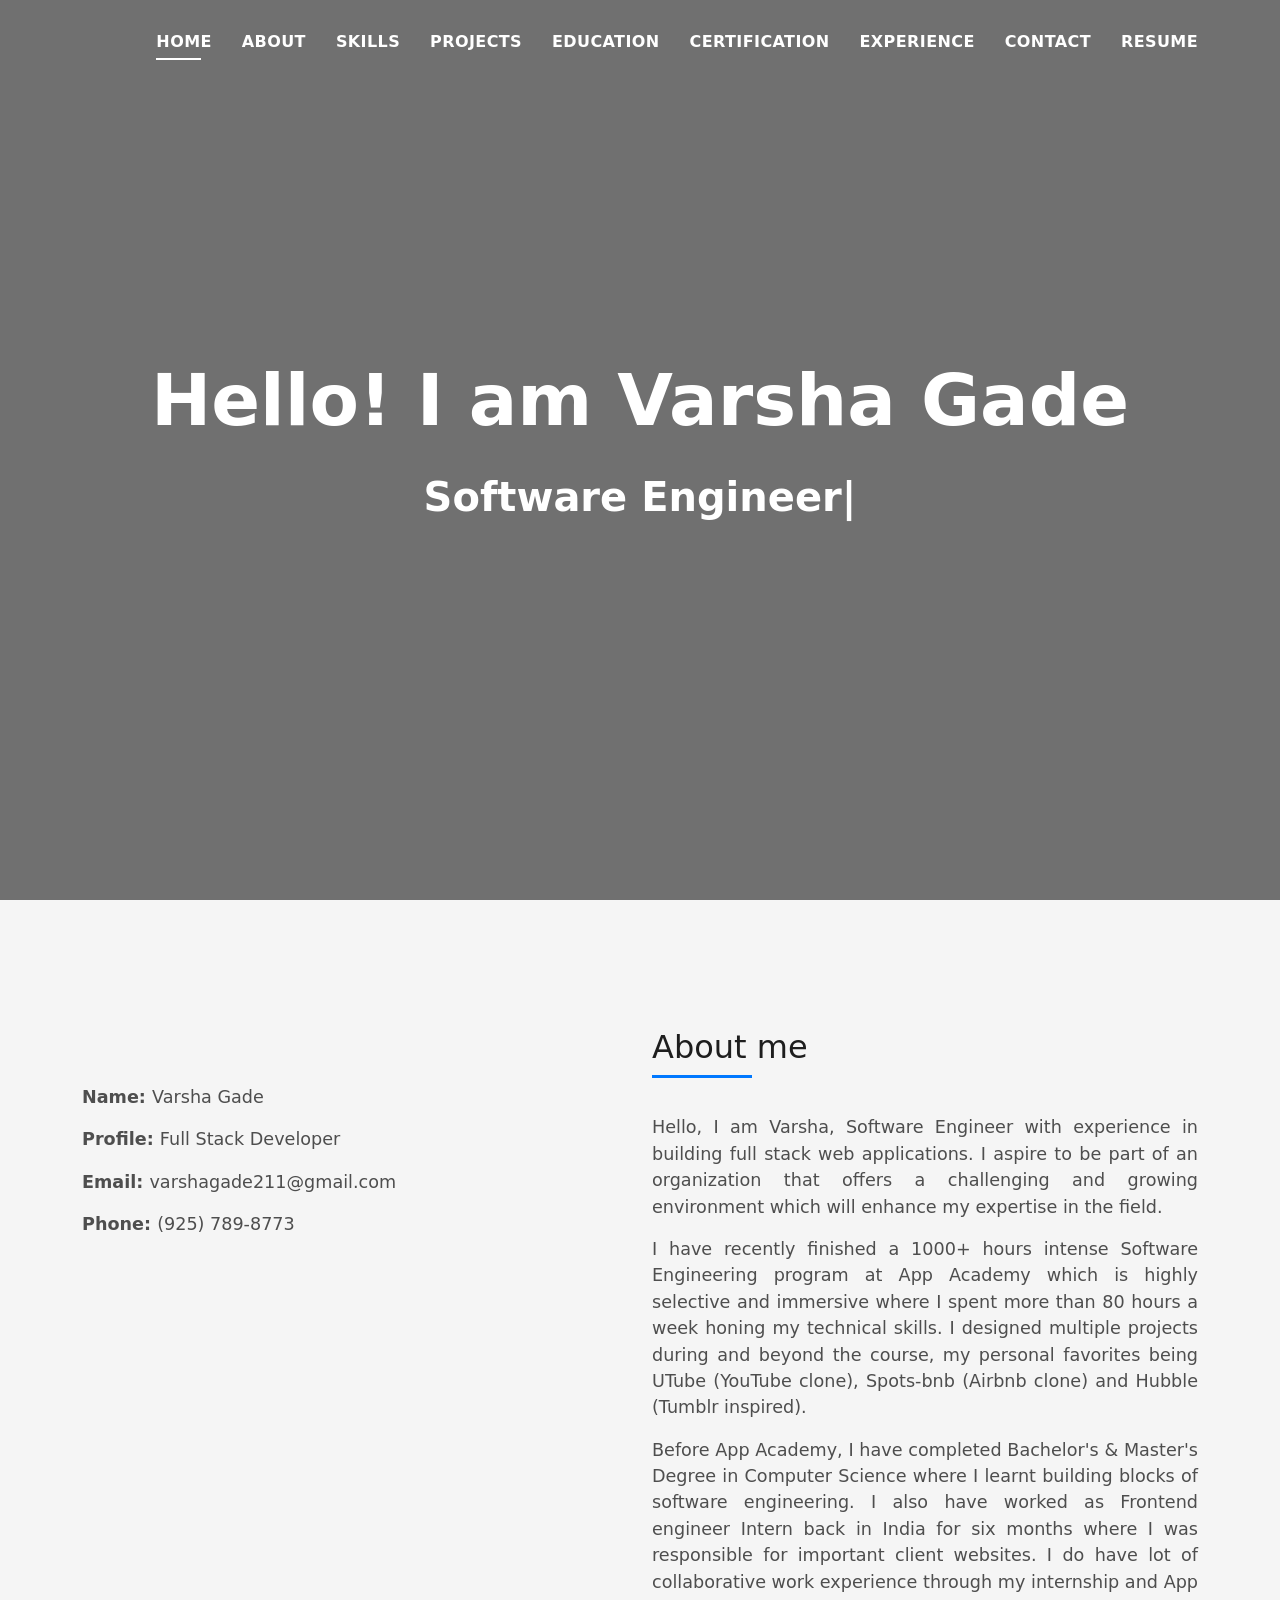
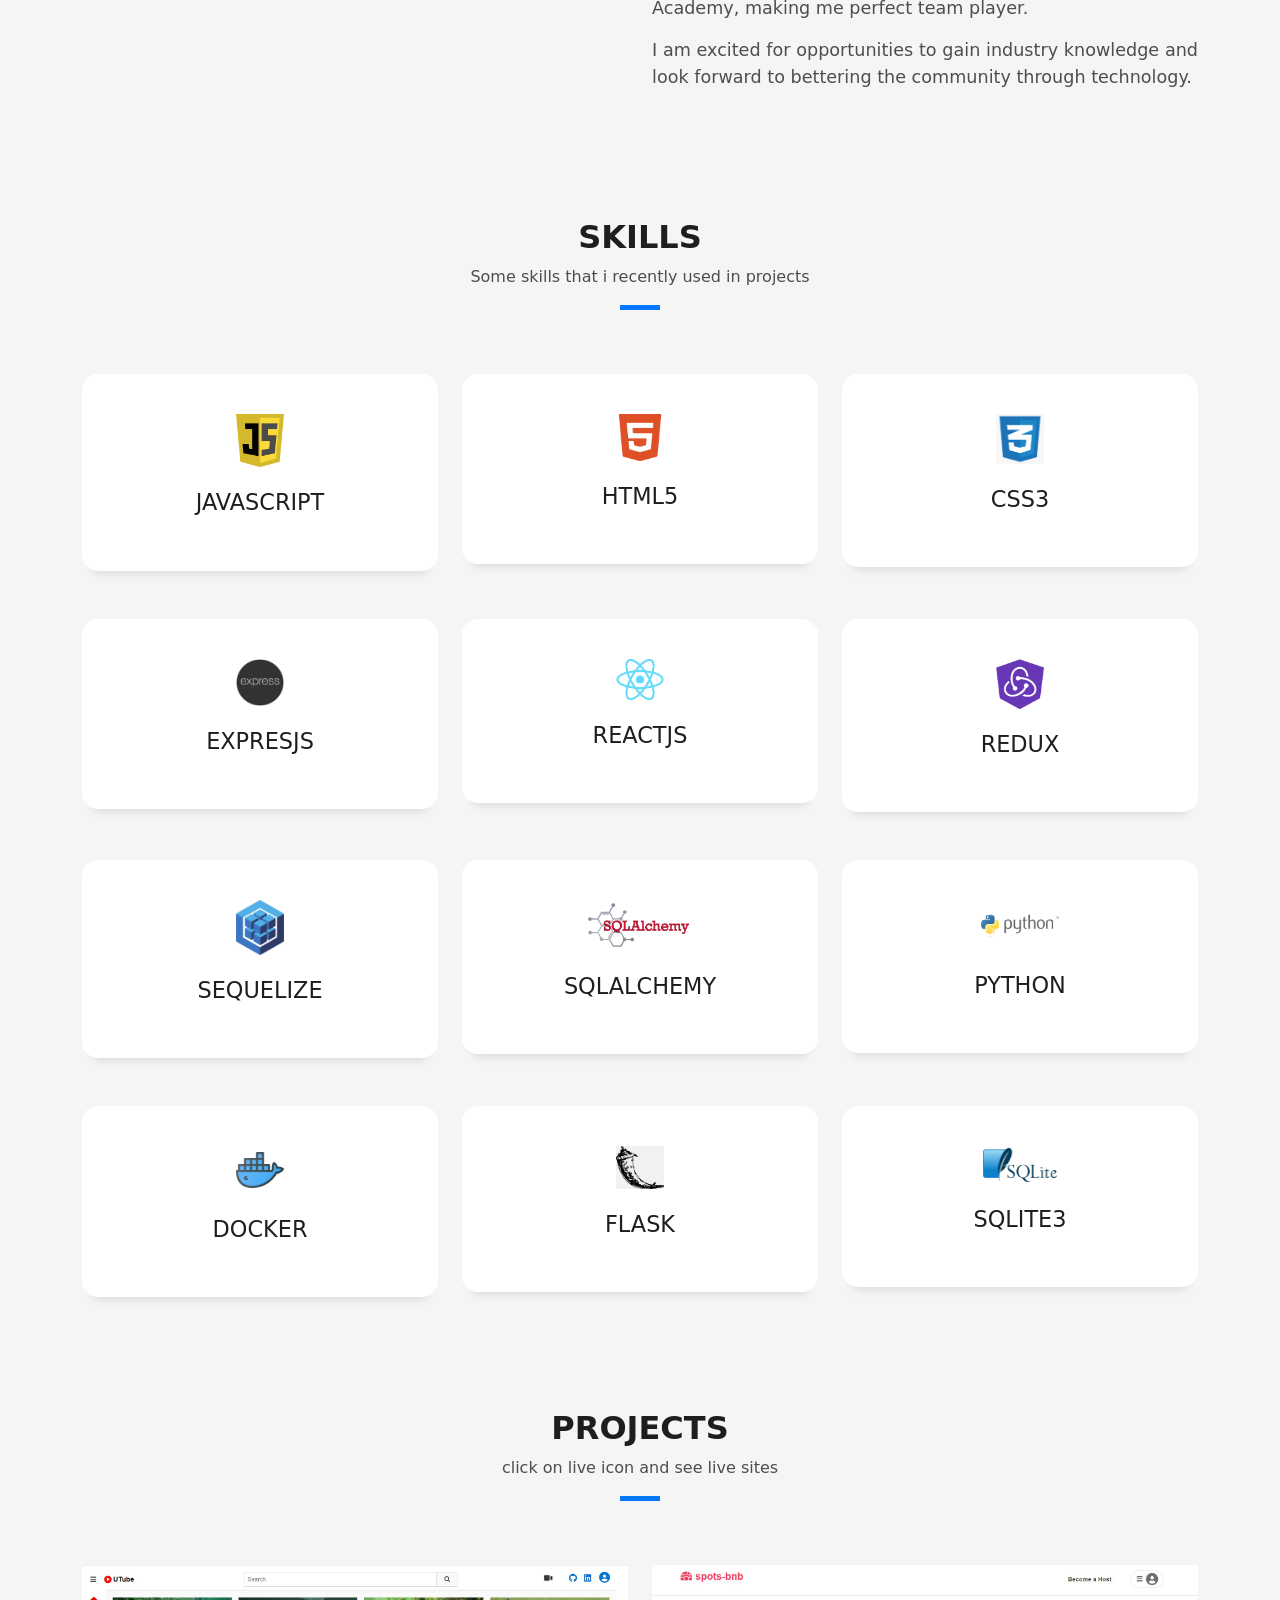
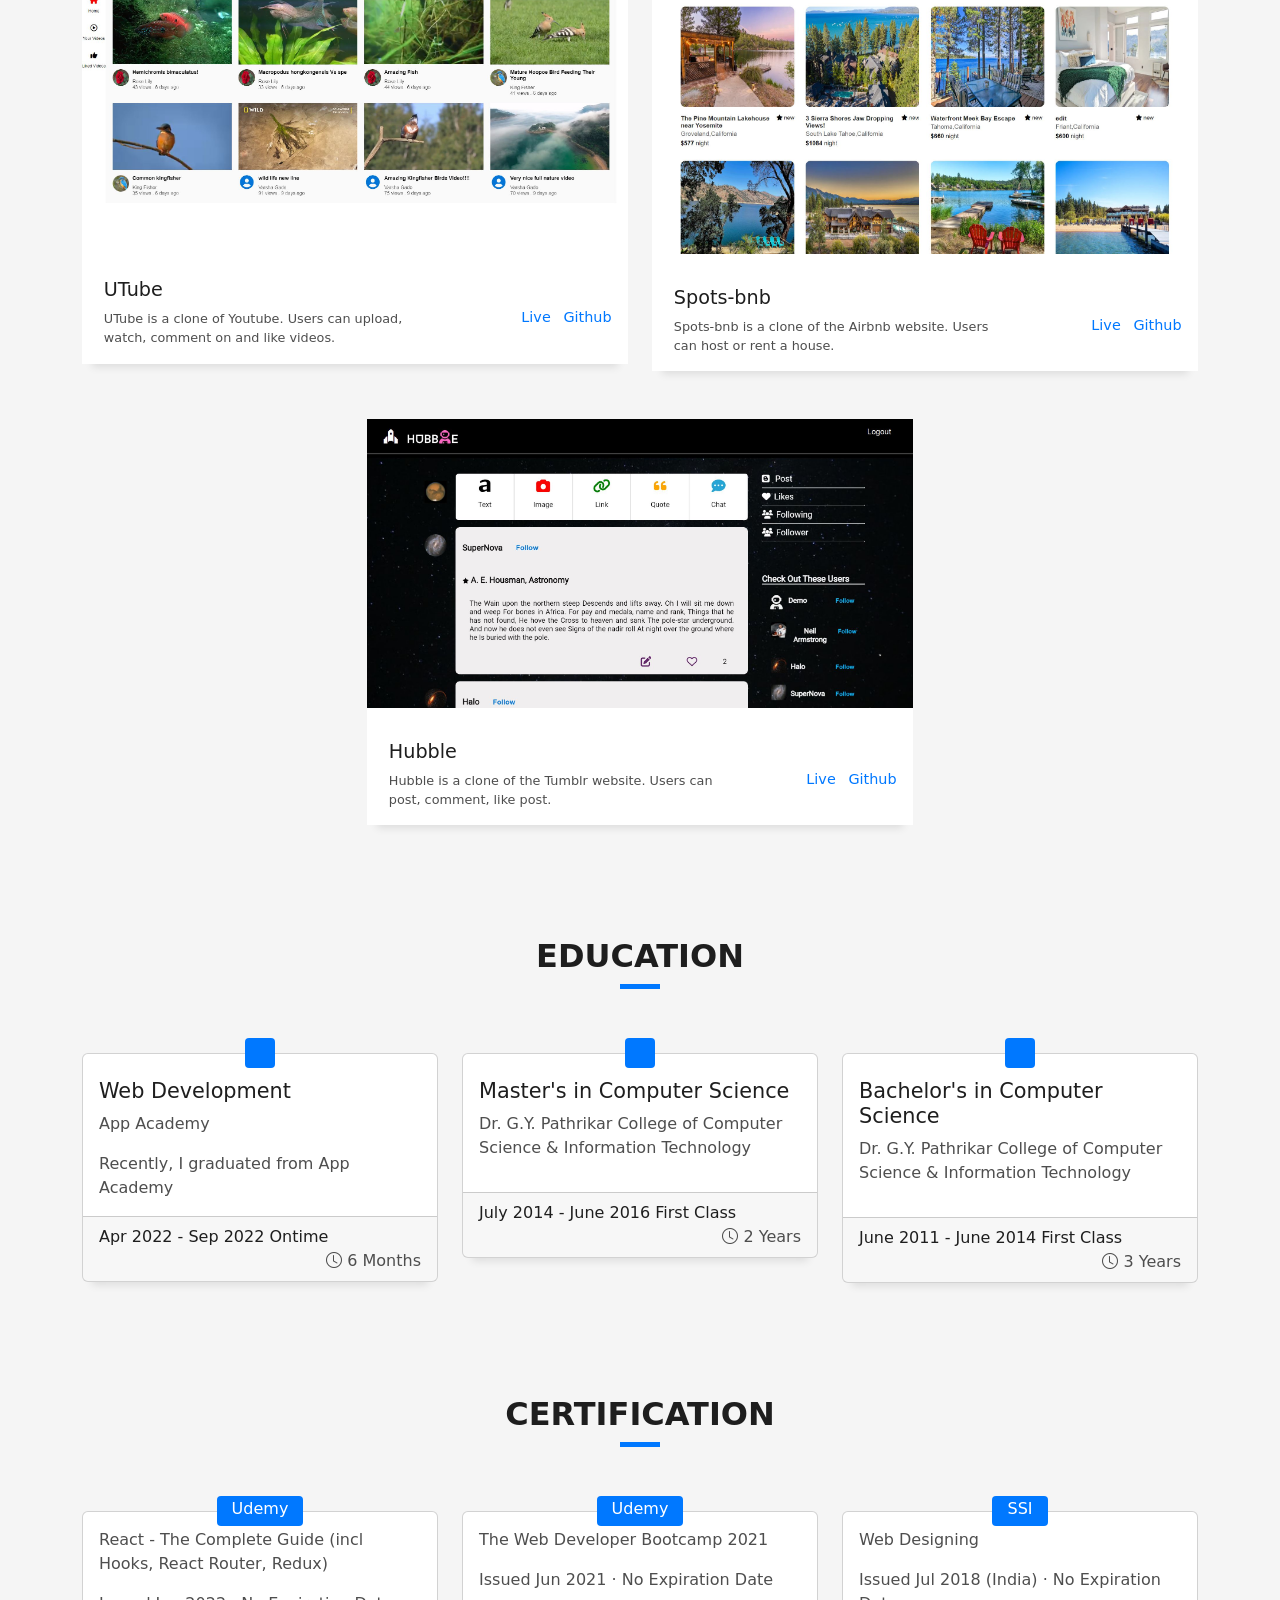
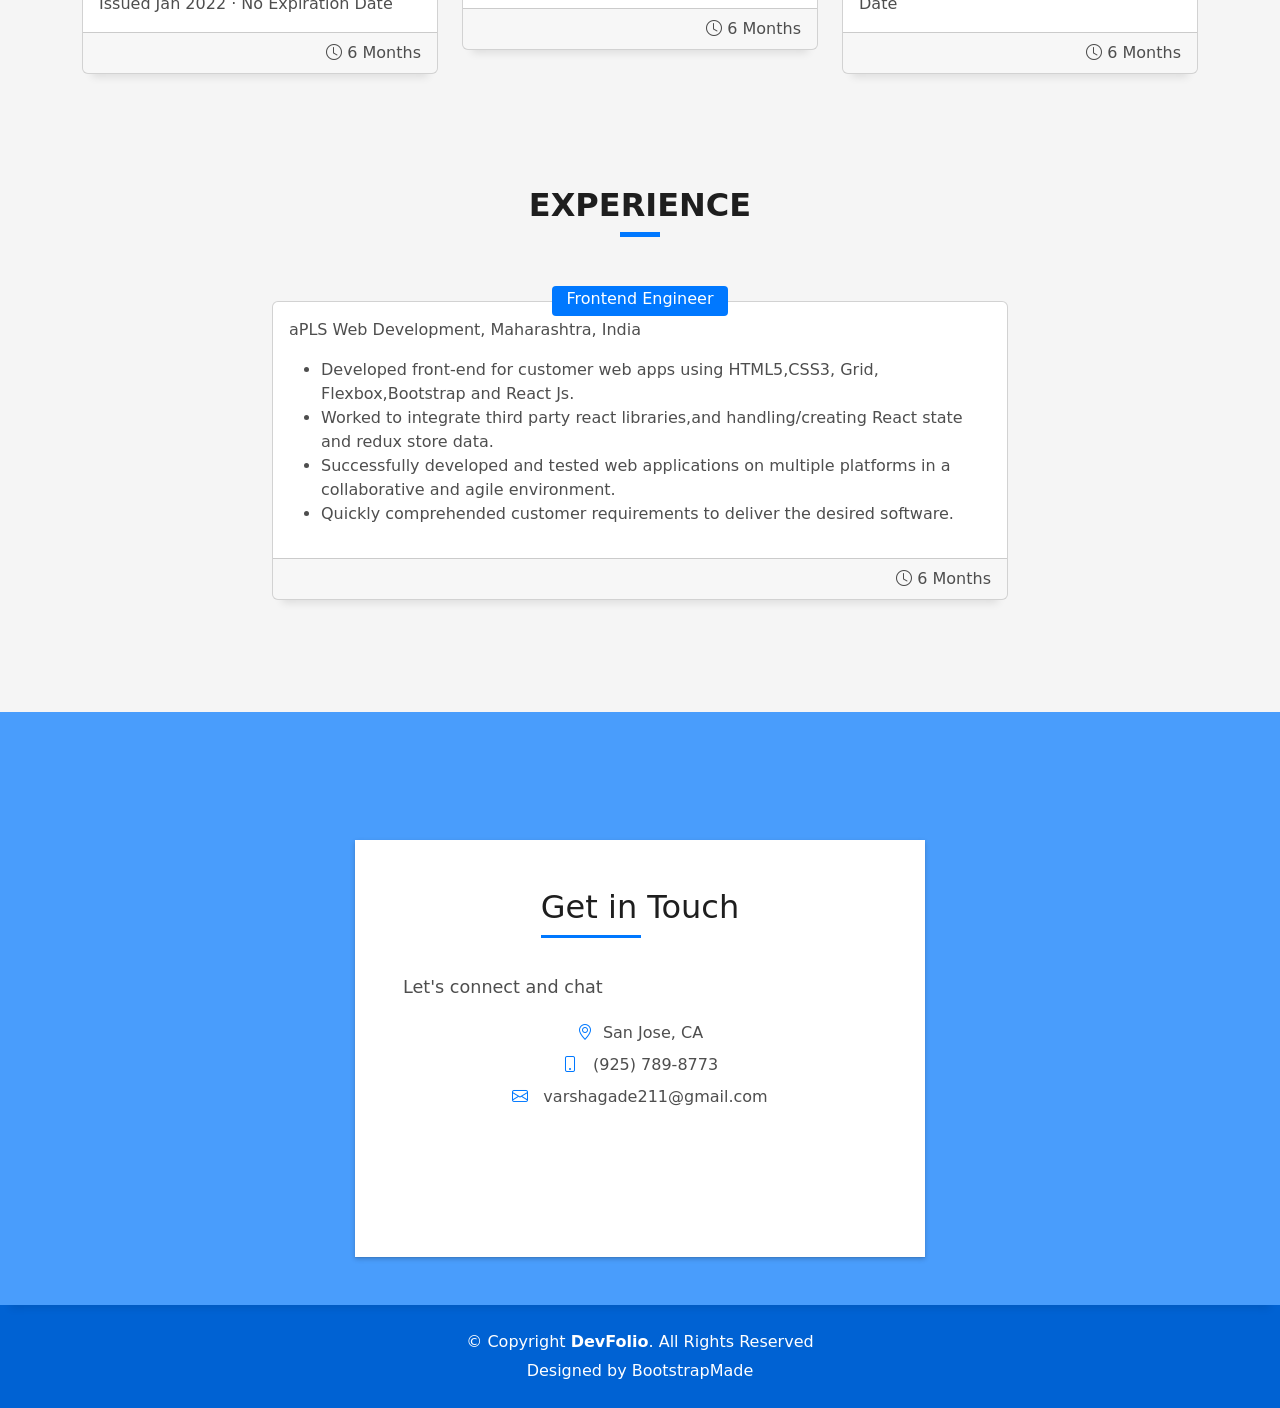
==== commit 2a172efc: "updated resume" ====
--- a/index.html
+++ b/index.html
@@ -10,7 +10,7 @@
   <meta content="" name="keywords">
 
   <!-- Favicons -->
-  <!-- <link href="assets/img/favicon.png" rel="icon"> -->
+  <link href="assets/img/favicon.ico" rel="icon">
   <link href="assets/img/apple-touch-icon.png" rel="apple-touch-icon">
 
   <!-- Vendor CSS Files -->
@@ -66,7 +66,7 @@
         <div class="container">
           <!--<p class="display-6 color-d">Hello, world!</p>-->
           <h1 class="hero-title mb-4">Hello! I am Varsha Gade</h1>
-          <p class="hero-subtitle"><span class="typed" data-typed-items="Software Engineer"></span></p>
+          <p class="hero-subtitle"><span class="typed" data-typed-items="Software Engineer, Full Stack Developer"></span></p>
           <!-- <p class="pt-3"><a class="btn btn-primary btn js-scroll px-4" href="#about" role="button">Learn More</a></p> -->
         </div>
       </div>
@@ -94,10 +94,10 @@
                   <div class="skill-mf">
                     <!-- <p class="title-s">Skill</p> -->
                     <div class="about-info">
-                      <p><span class="title-s">Name: </span> <span>Varsha Gade</span></p>
-                      <p><span class="title-s">Profile: </span> <span>Full Stack Developer</span></p>
-                      <p><span class="title-s">Email: </span> <span>varshagade211@gmail.com</span></p>
-                      <p><span class="title-s">Phone: </span> <span>(925) 789-8773</span></p>
+                      <p><span class="title-s">Name: </span> <span id="myInfo">Varsha Gade</span></p>
+                      <p><span class="title-s">Profile: </span> <span id="myInfo">Full Stack Developer</span></p>
+                      <p><span class="title-s">Email: </span> <span id="myInfo">varshagade211@gmail.com</span></p>
+                      <p><span class="title-s">Phone: </span> <span id="myInfo">(925) 789-8773</span></p>
                       <p><span class="title-s"><a href="https://www.linkedin.com/in/varsha-gade-7b33aa174/" target="_blank"><i class="fa-brands fa-linkedin linkeinIcon">  </i></a></span>
                          <span class="title-s"><a href="https://github.com/varshagade211/" target="_blank"><i class="fa-brands fa-github githubIcon"></i></a></span>
                          <span class="title-s"><a href="https://angel.co/u/varsha-harikishan-gade/" target="_blank"><i class="fa-brands fa-angellist angellistIcon"></i></span></a></span>
@@ -114,23 +114,22 @@
                       </h5>
                     </div>
                     <p class="lead">
-                      I aspire to be part of an organization that offers a challenging and growing environment which will enhance my expertise in
-                       Software engineering. Software engineering is known for its fast-paced and innovative nature which always enticed me.
-                       I pursued my education in Computer Science. I have completed Bachelor's & Master's Degree in Computer Science where I learnt building
-                       blocks of software engineering. After formal education, I also worked as Frontend engineer Intern back in India.
+                      Hello, I am Varsha, Software Engineer with experience in building full stack web applications.
+                      I aspire to be part of an organization that offers a challenging and growing environment which will enhance
+                      my expertise in the field.
                     </p>
                     <p class="lead">
-                      Recently, I graduated from App Academy, the #1 rated coding school in the country by employers, which accepts less than 3% of applicants.
-                      In app academy I learnt a lot of new technologies like react, redux, express,flask python javascript and many more.
-                      I built three full stack applications using all these skills and technologies during this time.
-                      I cloned Youtube, Airbnb and tumblr where I used aws-s3 bucket to store video and image files and heroku for deployment.
-
+                      I have recently finished a 1000+ hours intense Software Engineering program at App Academy which is highly selective and immersive
+                      where I spent more than 80 hours a week honing my technical skills. I designed multiple projects during and beyond the course,
+                      my personal favorites being UTube (YouTube clone), Spots-bnb (Airbnb clone) and Hubble (Tumblr inspired).
                     </p>
                     <p class="lead">
-                      I have worked in different teams during my internship in India and also in the app academy
-                      I got the opportunity to work in a collaborative environment with other students. We worked in groups or paired in a
-                      diverse group of people during this program and it was a culturally and professionally enriching experience.
-
+                      Before App Academy, I have completed Bachelor's & Master's Degree in Computer Science where I learnt building blocks of software engineering.
+                      I also have worked as Frontend engineer Intern back in India for six months where I was responsible for important client websites.
+                      I do have lot of collaborative work experience through my internship and App Academy, making me perfect team player.
+                    </p>
+                    <p class="lead">
+                      I am excited for opportunities to gain industry knowledge and look forward to bettering the community through technology.
                     </p>
                   </div>
                 </div>
@@ -394,7 +393,8 @@
 
         </div>
       </div>
-    </section><!-- End Portfolio Section -->
+    </section>
+    <!-- End Portfolio Section -->
 
 
     <!-- ======= Blog Section ======= -->
@@ -414,7 +414,6 @@
           <div class="col-md-4">
             <div class="card card-blog">
               <div class="card-img">
-                <!-- <a href="blog-single.html"><img src="assets/img/app-academy.png" alt="" class="img-fluid"></a> -->
               </div>
               <div class="card-body">
                 <div class="card-category-box">
@@ -434,7 +433,6 @@
               <div class="card-footer">
                 <div class="post-author">
                   <a href="#">
-                    <!-- <img src="assets/img/testimonial-2.jpg" alt="" class="avatar rounded-circle"> -->
                     <span class="author"> Apr 2022 - Sep 2022 Ontime
                     </span>
                   </a>
@@ -449,7 +447,6 @@
           <div class="col-md-4">
             <div class="card card-blog">
               <div class="card-img">
-                <!-- <a href="blog-single.html"><img src="assets/img/mgm.jpg" alt="" class="img-fluid"></a> -->
               </div>
               <div class="card-body">
                 <div class="card-category-box">
@@ -465,7 +462,6 @@
               <div class="card-footer">
                 <div class="post-author">
                   <a href="#">
-                    <!-- <img src="assets/img/testimonial-2.jpg" alt="" class="avatar rounded-circle"> -->
                     <span class="author">  July 2014 - June 2016 First Class
                     </span>
                   </a>
@@ -479,7 +475,6 @@
           <div class="col-md-4">
             <div class="card card-blog">
               <div class="card-img">
-                <!-- <a href="blog-single.html"><img src="assets/img/mgm.jpg" alt="" class="img-fluid"></a> -->
 
               </div>
               <div class="card-body">
@@ -496,7 +491,6 @@
               <div class="card-footer">
                 <div class="post-author">
                   <a href="#">
-                    <!-- <img src="assets/img/testimonial-2.jpg" alt="" class="avatar rounded-circle"> -->
                     <span class="author">June 2011 - June 2014 First Class
                     </span>
                   </a>
@@ -546,8 +540,7 @@
               <div class="card-footer">
                 <div class="post-author">
                   <a href="#">
-                    <!-- <img src="assets/img/testimonial-2.jpg" alt="" class="avatar rounded-circle"> -->
-                    <!-- <span class="author"> Issued Jan 2022 · No Expiration Date -->
+
                     </span>
                   </a>
                 </div>
@@ -561,16 +554,13 @@
           <div class="col-md-4">
             <div class="card card-blog">
               <div class="card-img">
-                <!-- <a href="blog-single.html"><img src="assets/img/mgm.jpg" alt="" class="img-fluid"></a> -->
               </div>
               <div class="card-body">
                 <div class="card-category-box">
                   <div class="card-category">
-                    <!-- <h6 class="category"><i class="fa-solid fa-graduation-cap"></i></h6> -->
                     <span>Udemy</span>
                   </div>
                 </div>
-                <!-- <h3 class="card-title">Master's in Computer Science  </h3> -->
                 <p class="card-description">
                   The Web Developer Bootcamp 2021
                 </p>
--- a/assets/css/style.css
+++ b/assets/css/style.css
@@ -844,7 +844,7 @@
 }
 
 .about-mf .about-img img {
-  margin-left: 10px;
+  /* margin-left: 1rem; */
 }
 
 @media (min-width: 767px) {
@@ -1526,8 +1526,21 @@
   z-index: 2;
   box-shadow: 0 1px 1px 0 rgba(0, 0, 0, 0.06), 0 2px 5px 0 rgba(0, 0, 0, 0.2);
 }
-
-
+.about-info{
+
+  /* margin-left: 1rem; */
+}
+.lead{
+  font-size: 1.1rem;
+  font-weight: 400;
+  text-align: justify;
+  /* color: black; */
+}
+#myInfo{
+  font-weight: 400;
+  font-size: 1.1rem;
+  /* color: black; */
+}
 @media (min-width: 768px) {
   .contact {
     padding: 3rem;
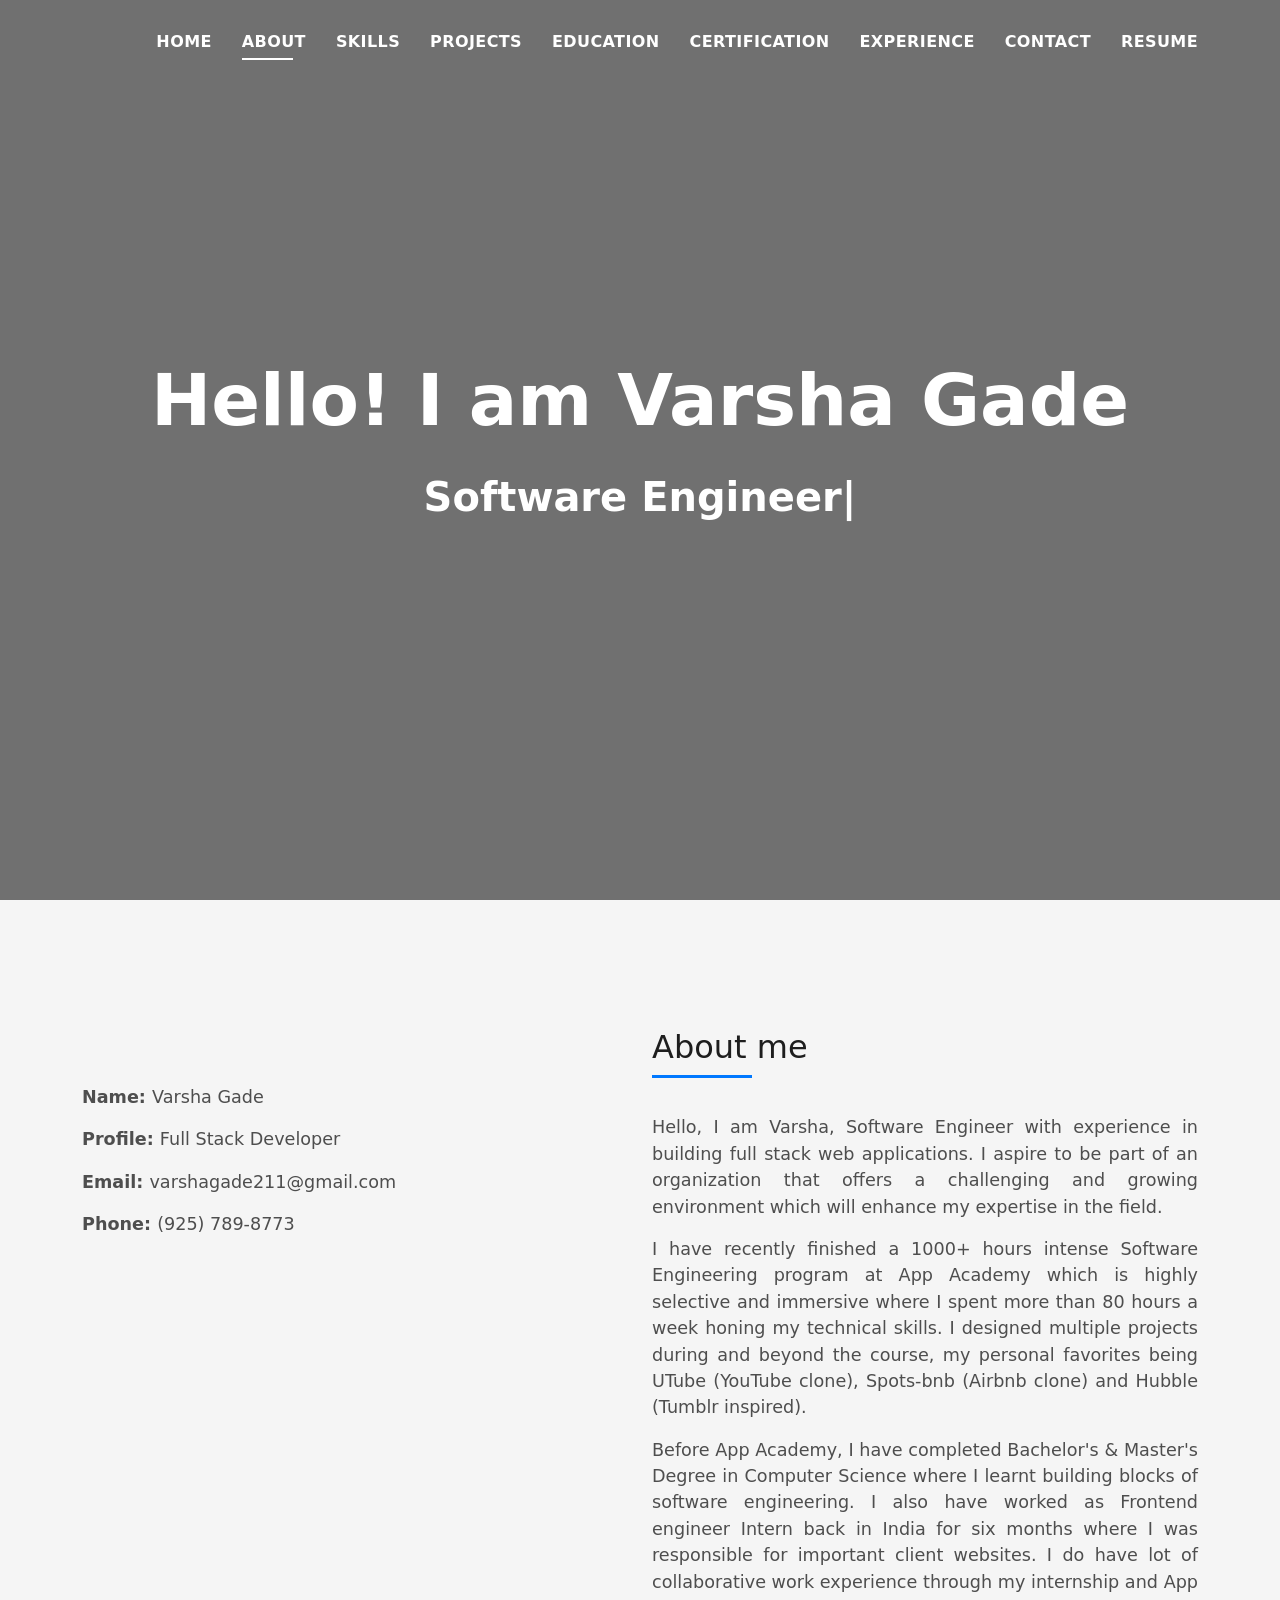
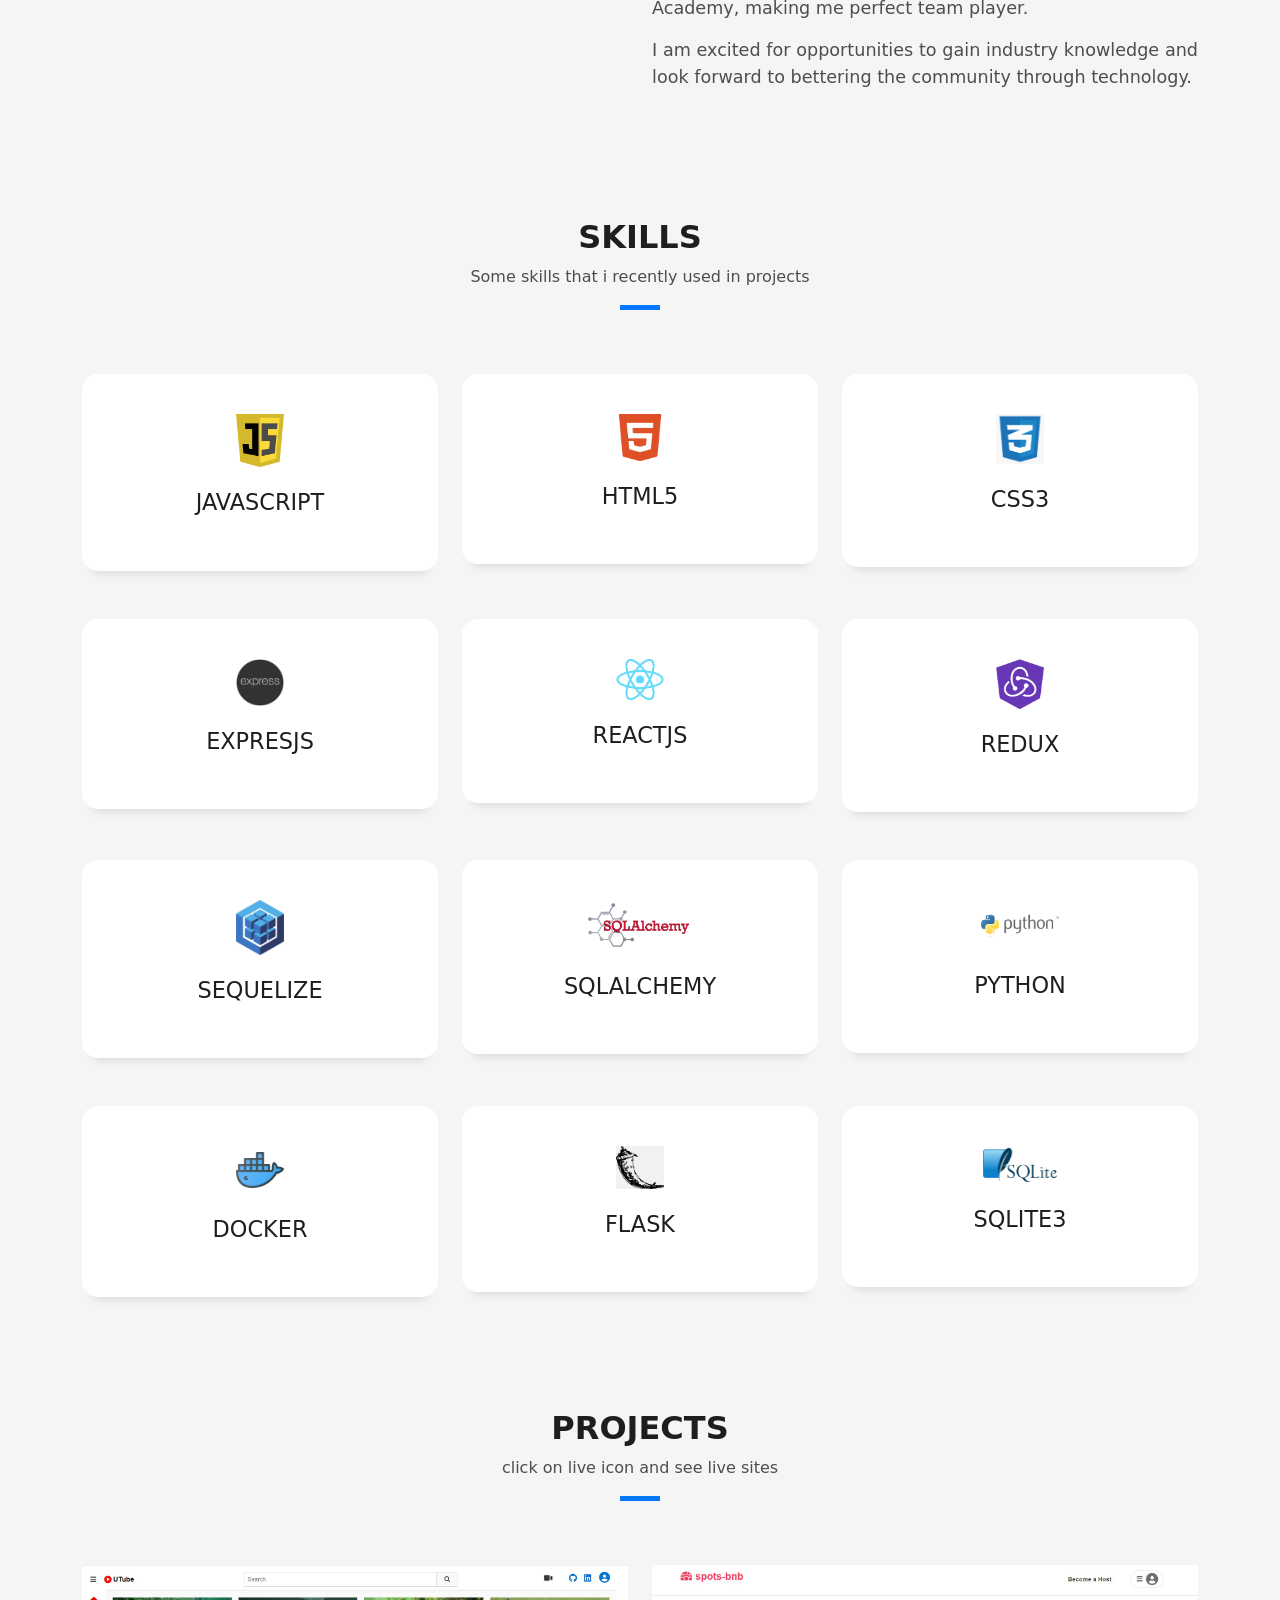
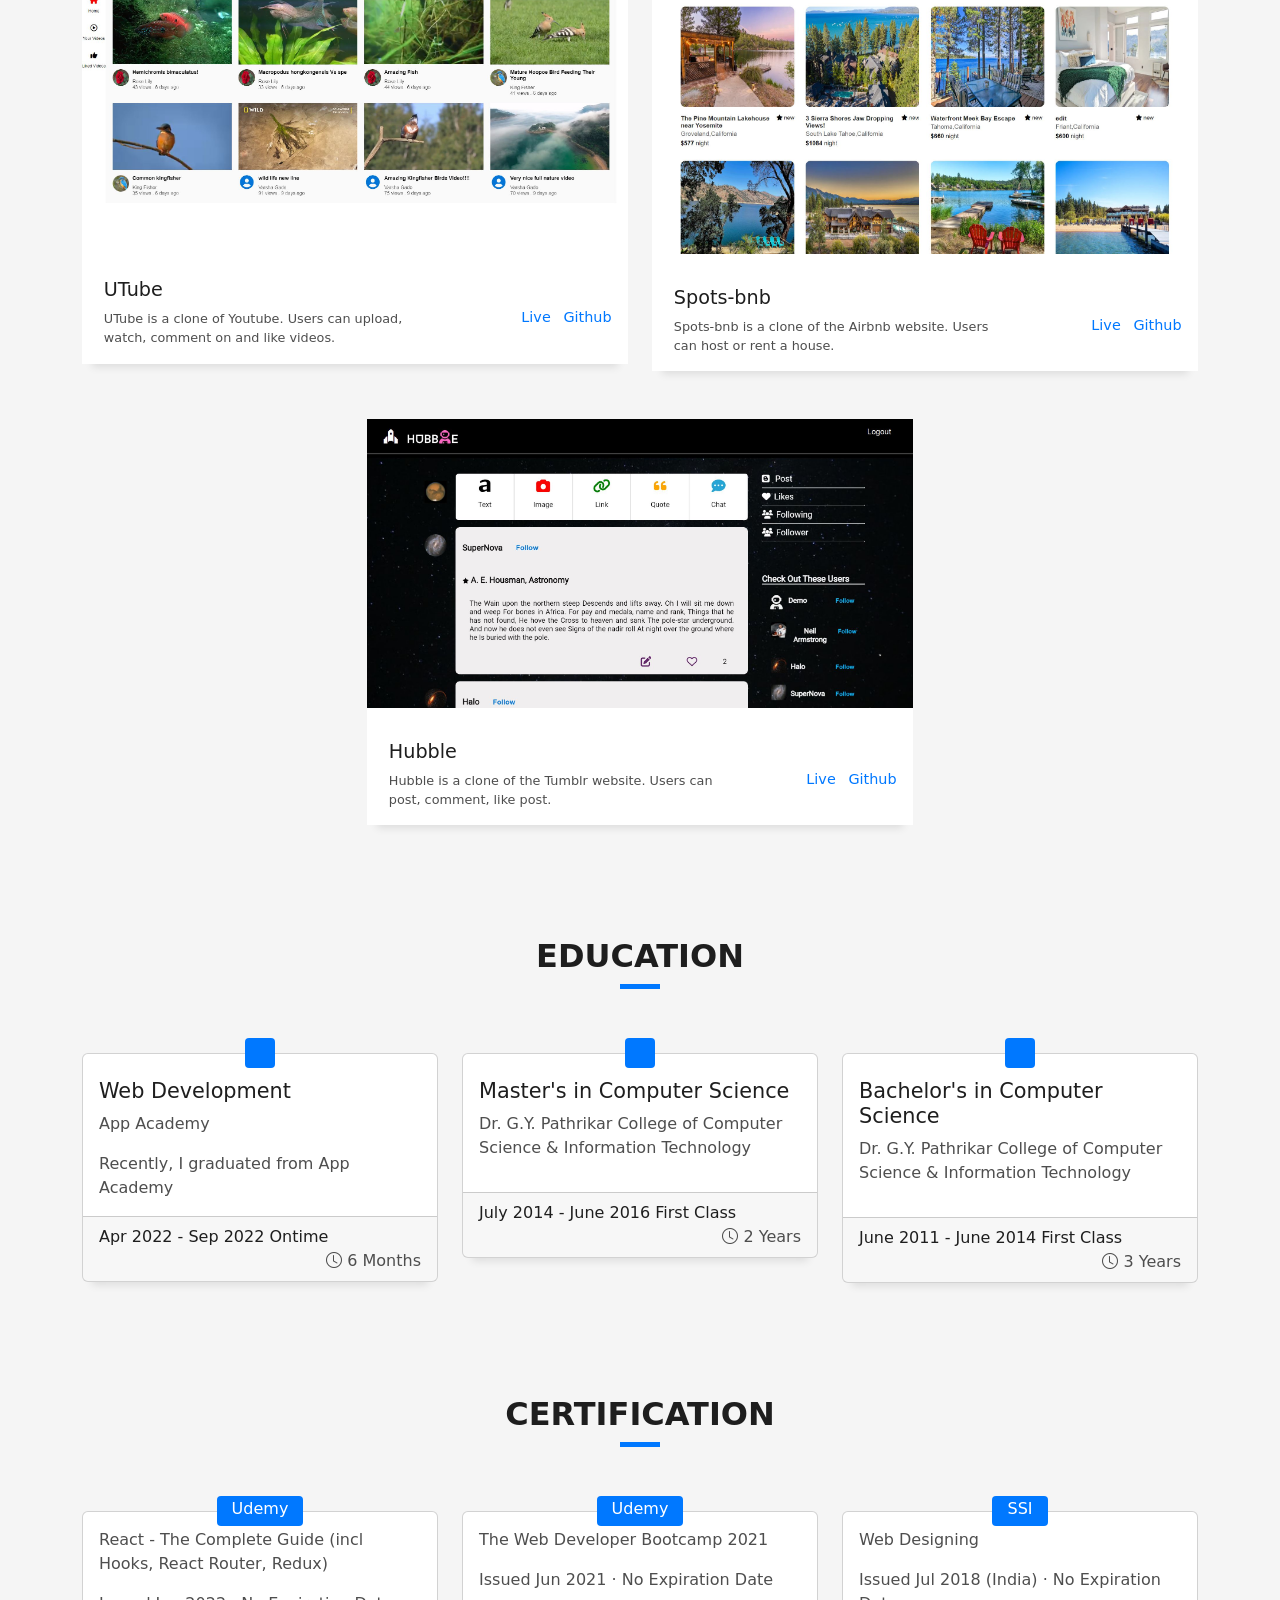
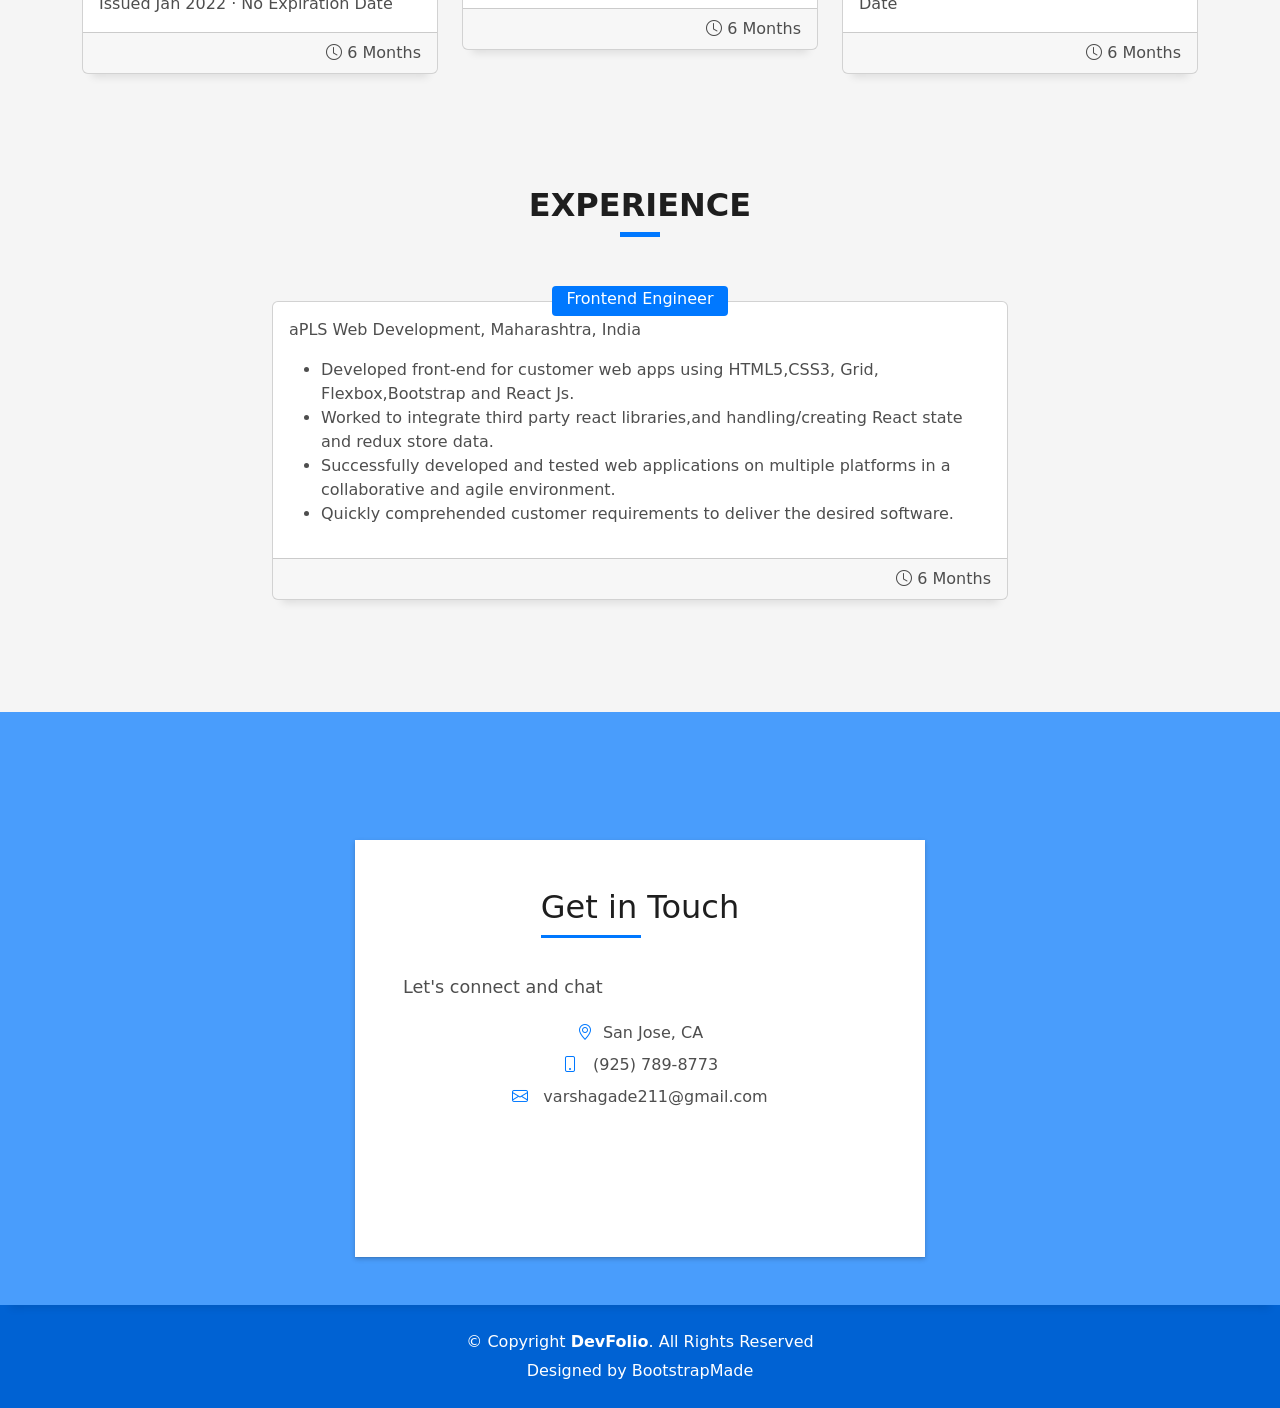
==== commit 2cbb3098: "changed file name" ====
--- a/index.html
+++ b/index.html
@@ -49,7 +49,7 @@
           <li><a class="nav-link scrollto" href="#experience">Experience</a></li>
           <li><a class="nav-link scrollto" href="#contact">Contact</a></li>
 
-          <li><a class="nav-link scrollto" href="assets/Varsha-gade-resume.pdf" target="_blank">Resume</a></li>
+          <li><a class="nav-link scrollto" href="assets/Varsha_Gade_Resume.pdf" target="_blank">Resume</a></li>
 
         </ul>
         <i class="bi bi-list mobile-nav-toggle"></i>
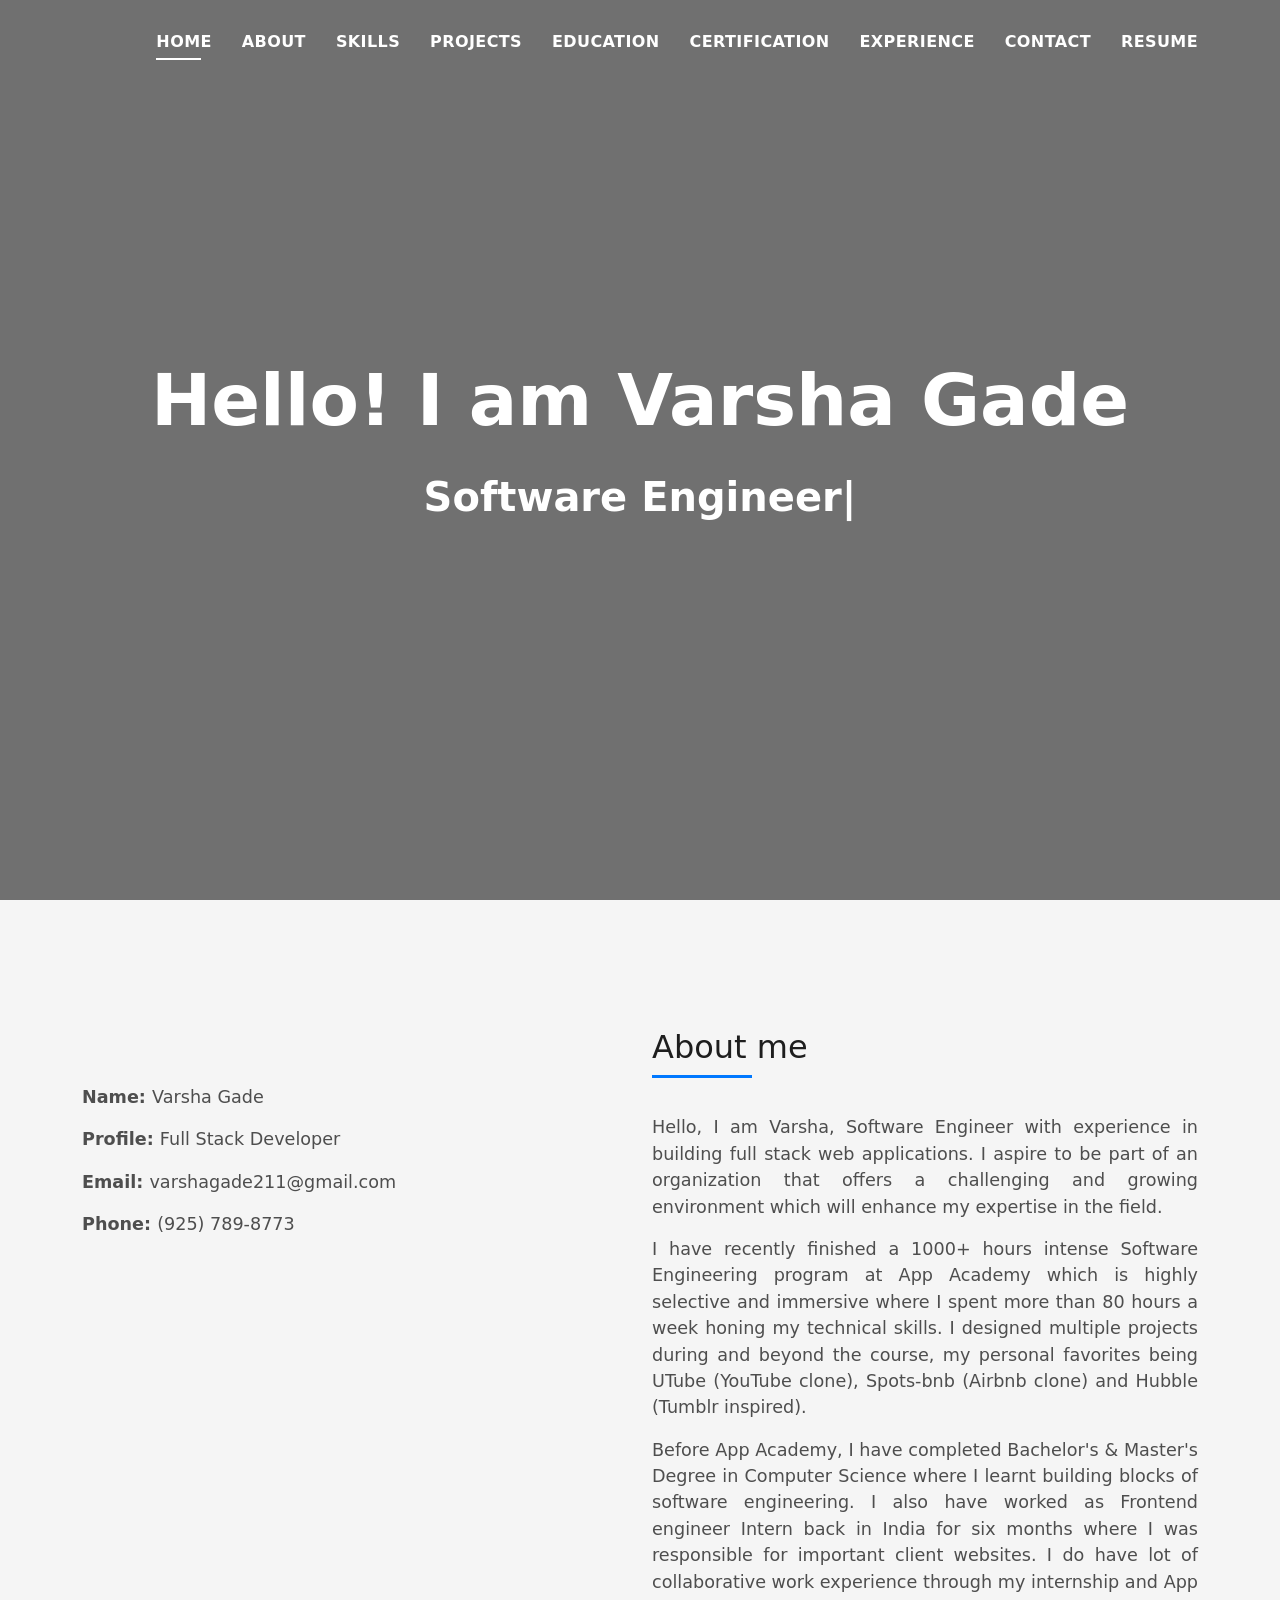
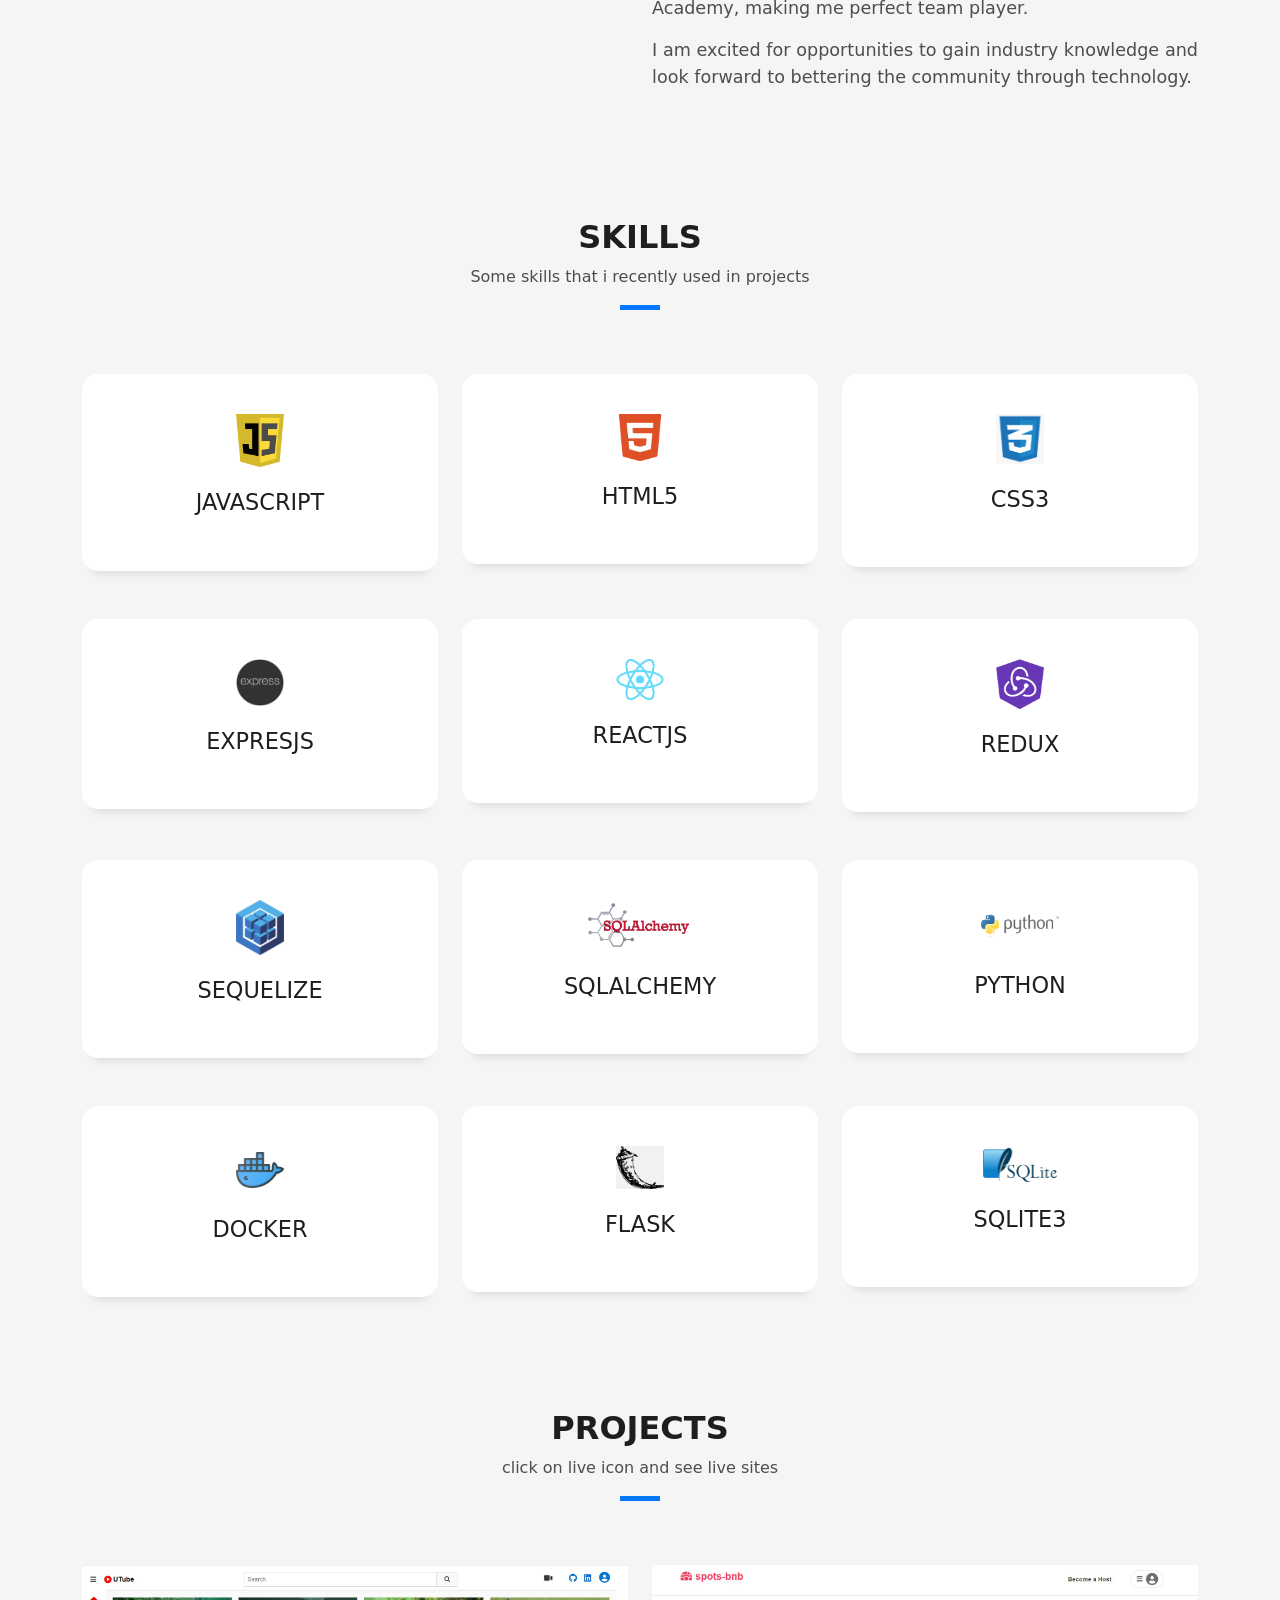
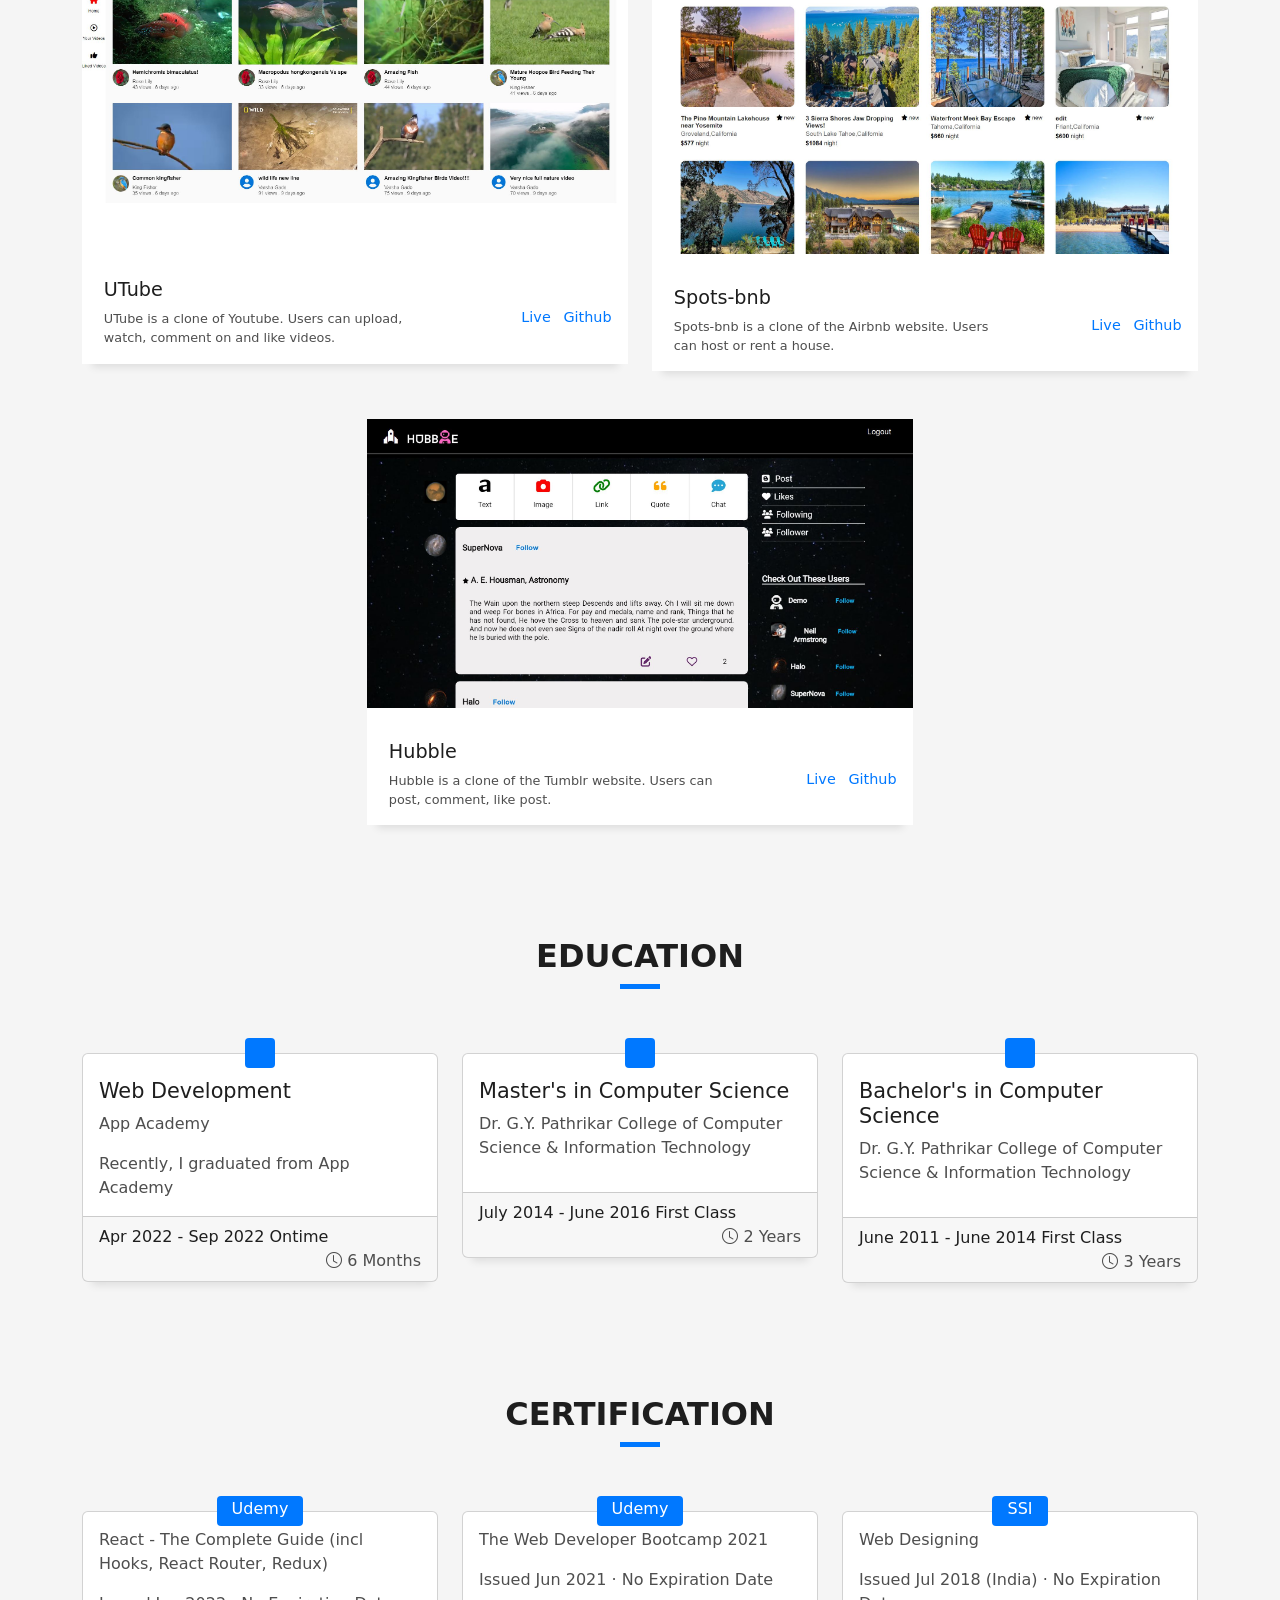
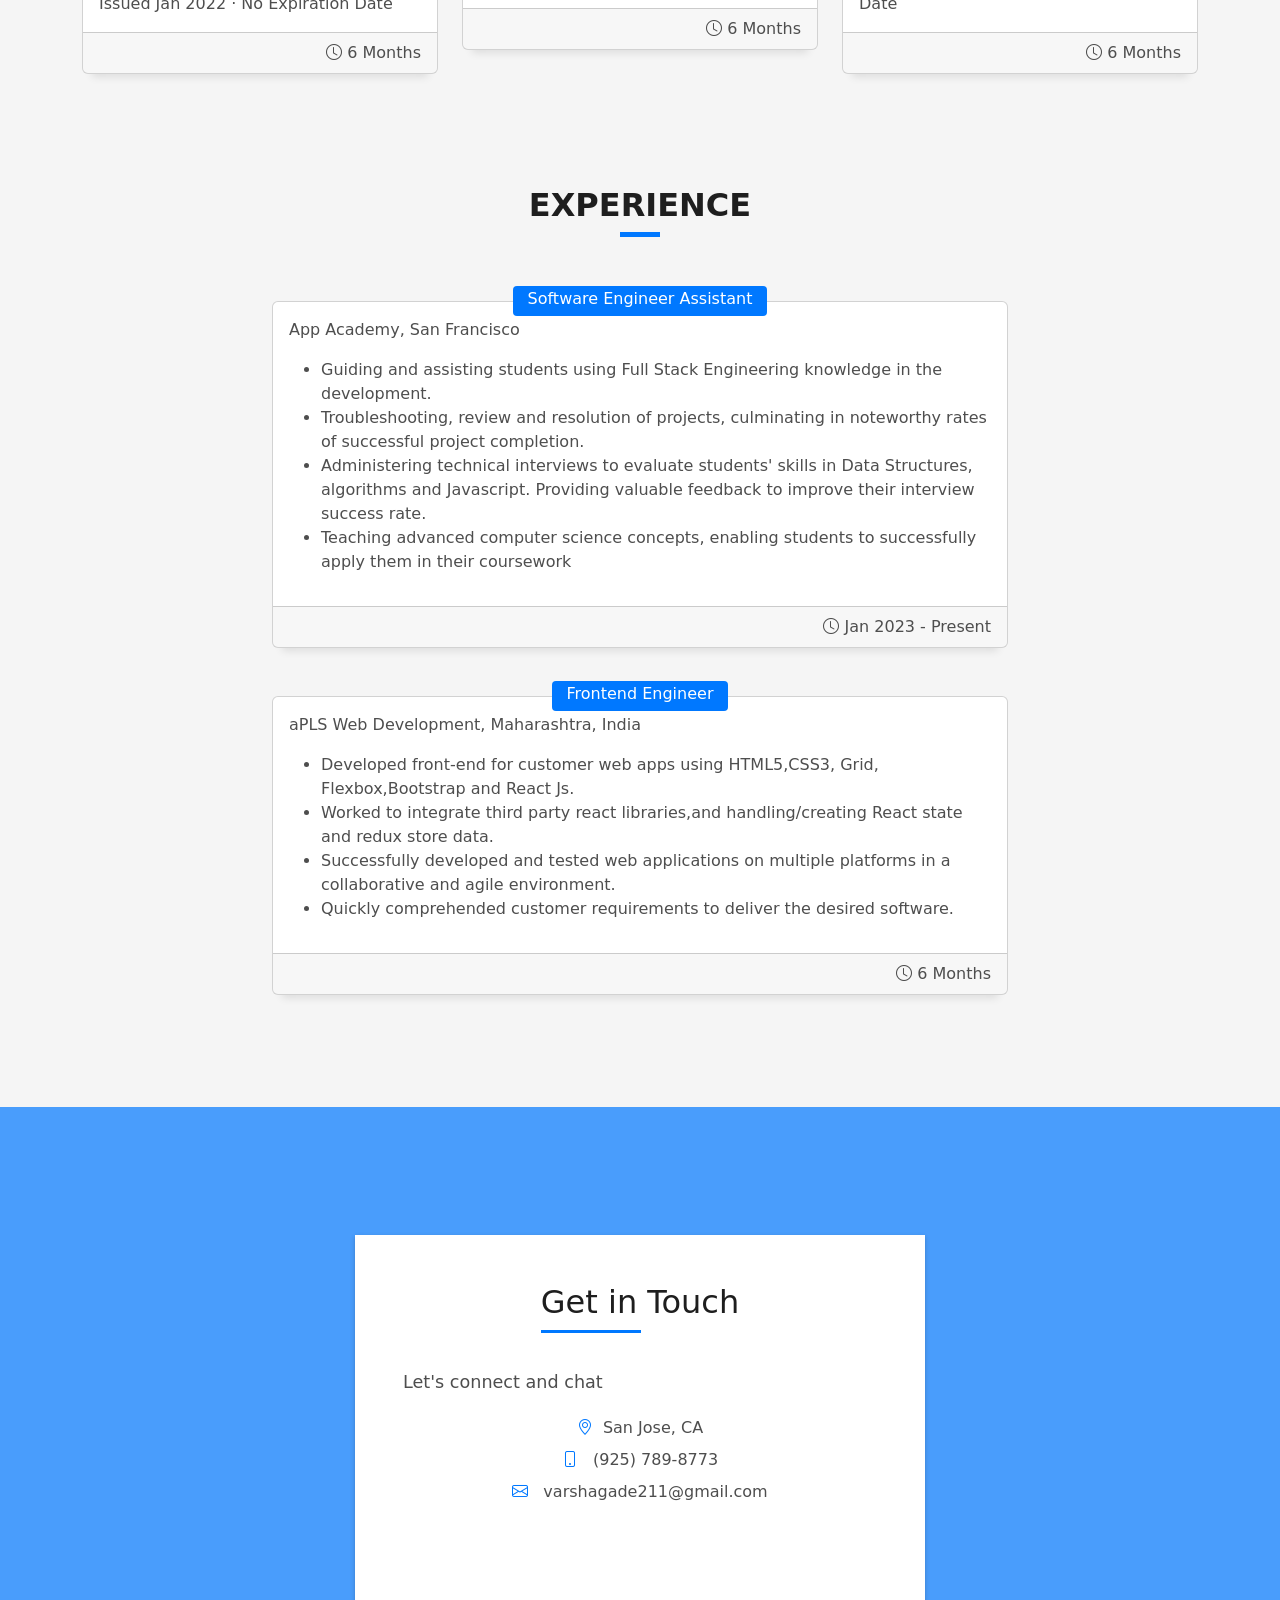
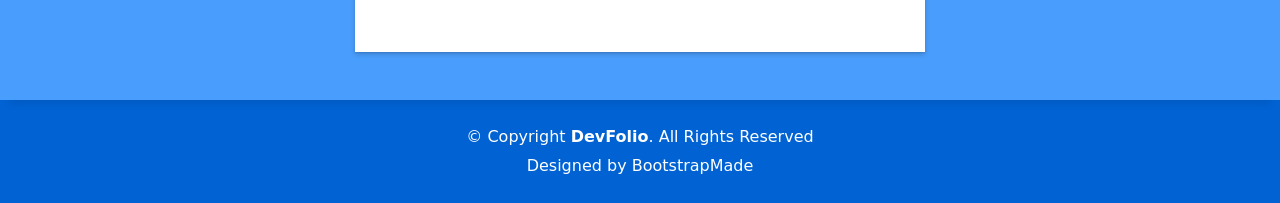
==== commit 2fa62773: "added exp" ====
--- a/index.html
+++ b/index.html
@@ -632,6 +632,50 @@
             </div>
           </div>
         </div>
+          <!--  -->
+          <div class="row">
+            <div class="col-md-8 experience">
+              <div class="card card-blog">
+                <div class="card-img">
+                </div>
+                <div class="card-body">
+                  <div class="card-category-box">
+                    <div class="card-category">
+                      <span>Software Engineer Assistant</span>
+                    </div>
+                  </div>
+                  <p class="card-description">
+                    App Academy, San Francisco
+
+                  </p>
+                   <ul>
+                    <li>Guiding and assisting students using Full Stack Engineering knowledge in the development.</li>
+                    <li>Troubleshooting, review and resolution of projects, culminating in noteworthy rates of successful project completion.</li>
+                    <li>Administering technical interviews to evaluate students' skills in Data Structures, algorithms and Javascript. Providing
+                      valuable feedback to improve their interview success rate.</li>
+                    <li>Teaching advanced computer science concepts, enabling students to successfully apply them in their coursework
+                    </li>
+
+                   </ul>
+                </div>
+                <div class="card-footer">
+                  <div class="post-author">
+                    <a href="#">
+
+                      </span>
+                    </a>
+                  </div>
+                  <div class="post-date">
+                    <span class="bi bi-clock"></span> Jan 2023 - Present
+                  </div>
+                </div>
+              </div>
+            </div>
+
+
+
+          </div>
+          <!--  -->
         <div class="row">
           <div class="col-md-8 experience">
             <div class="card card-blog">
@@ -673,6 +717,8 @@
 
 
         </div>
+
+
       </div>
     </section><!-- End Blog Section -->
 
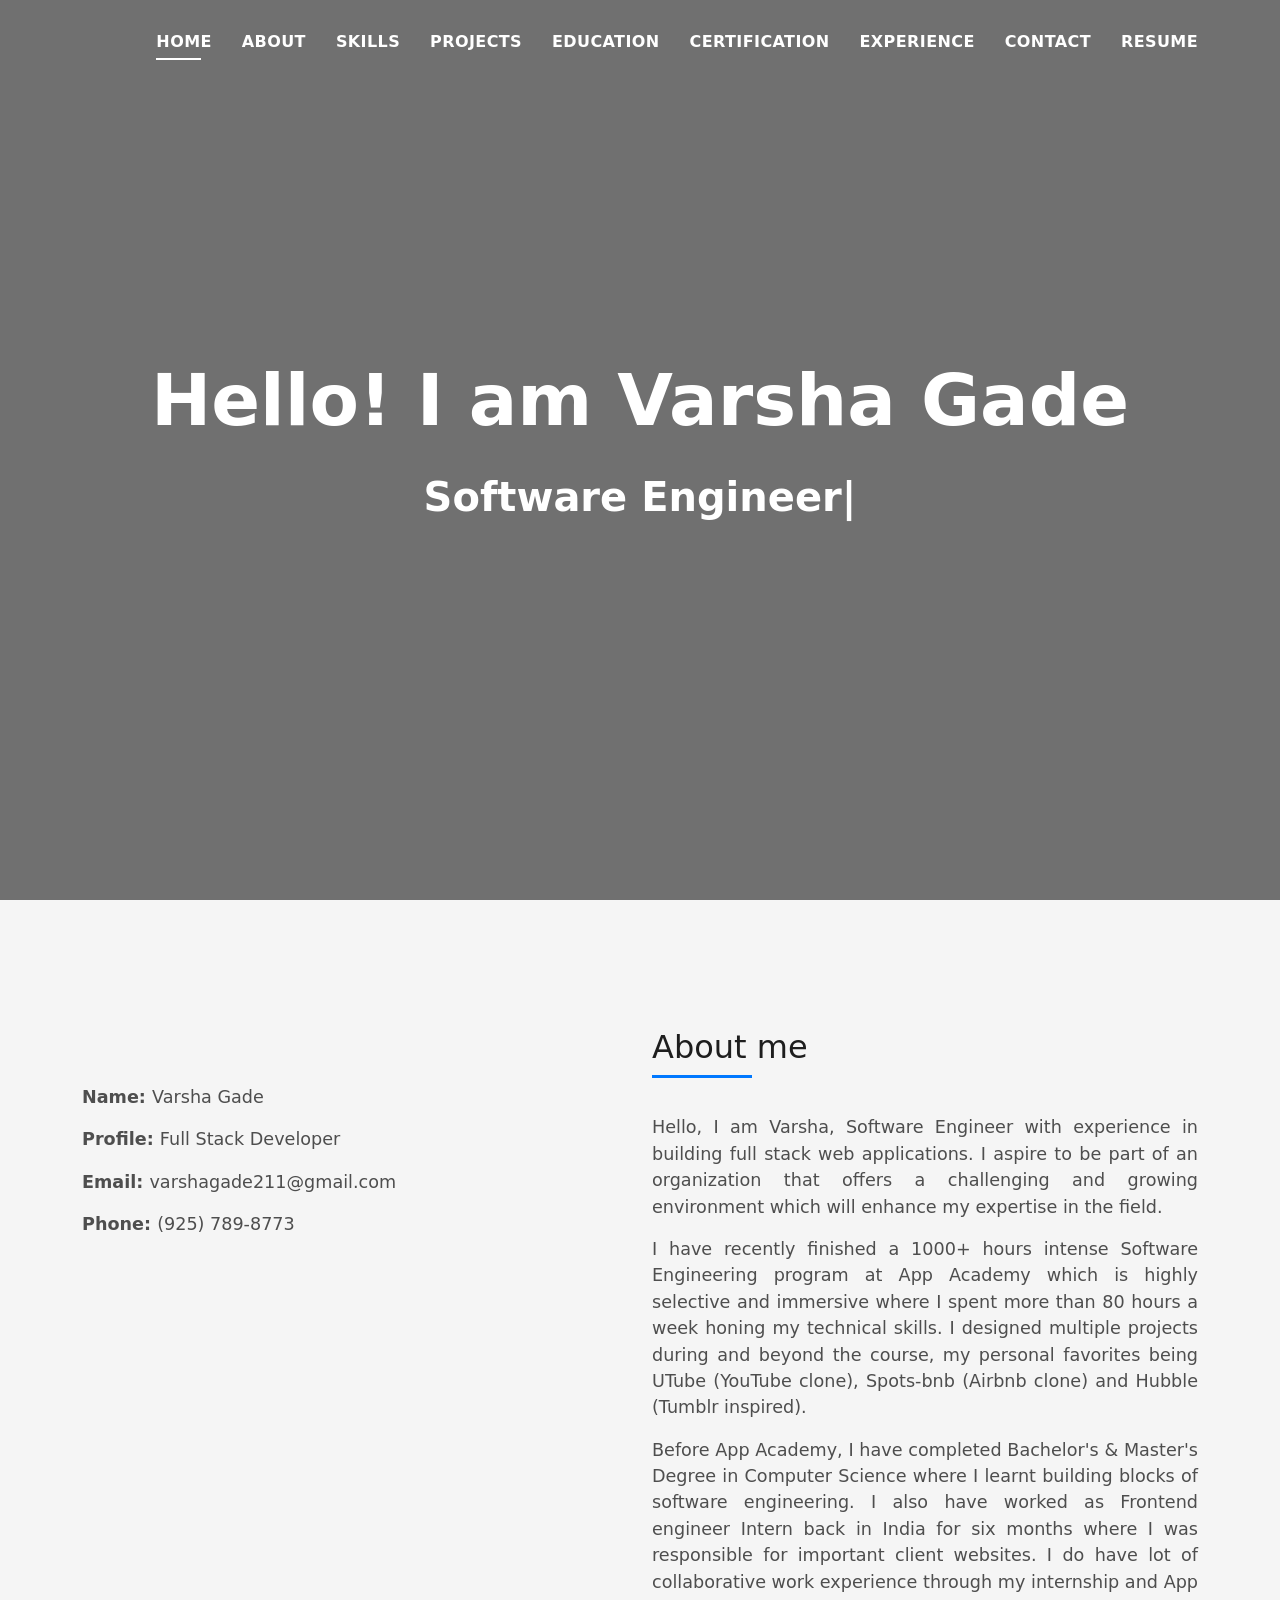
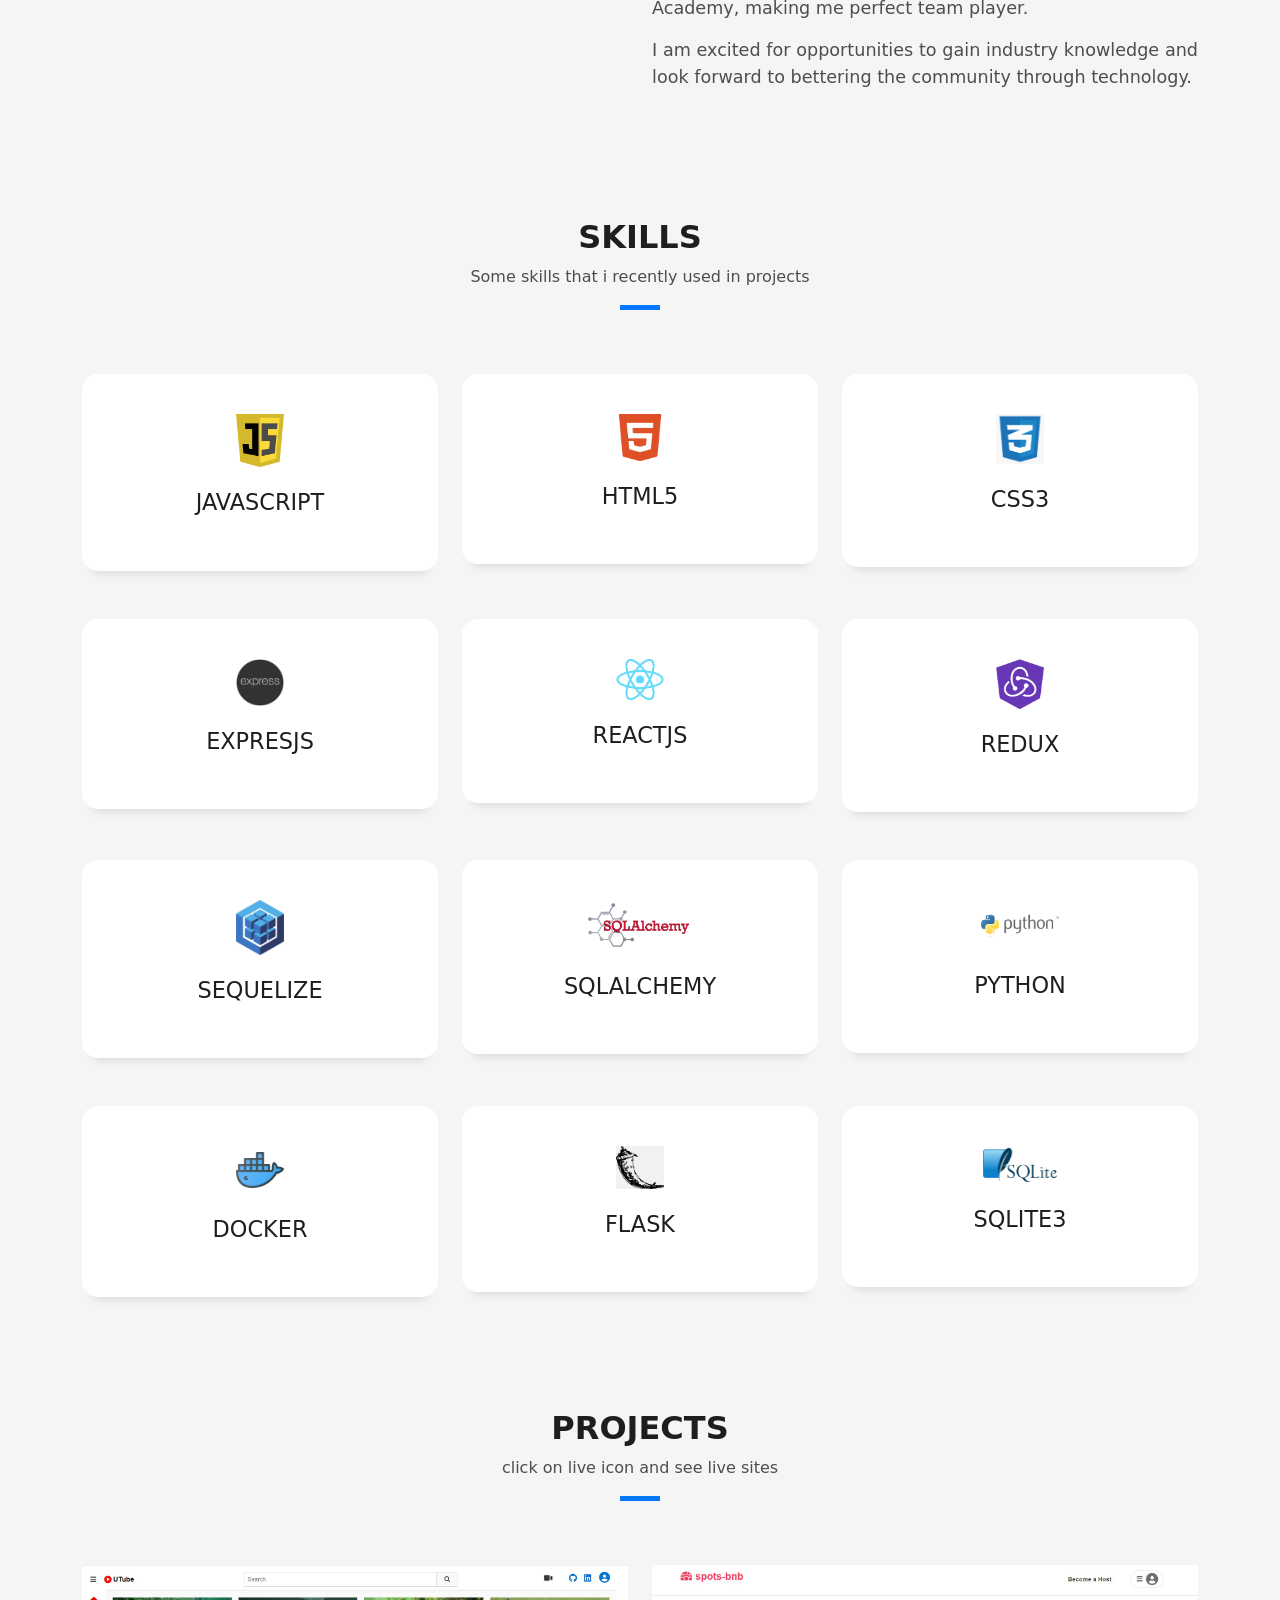
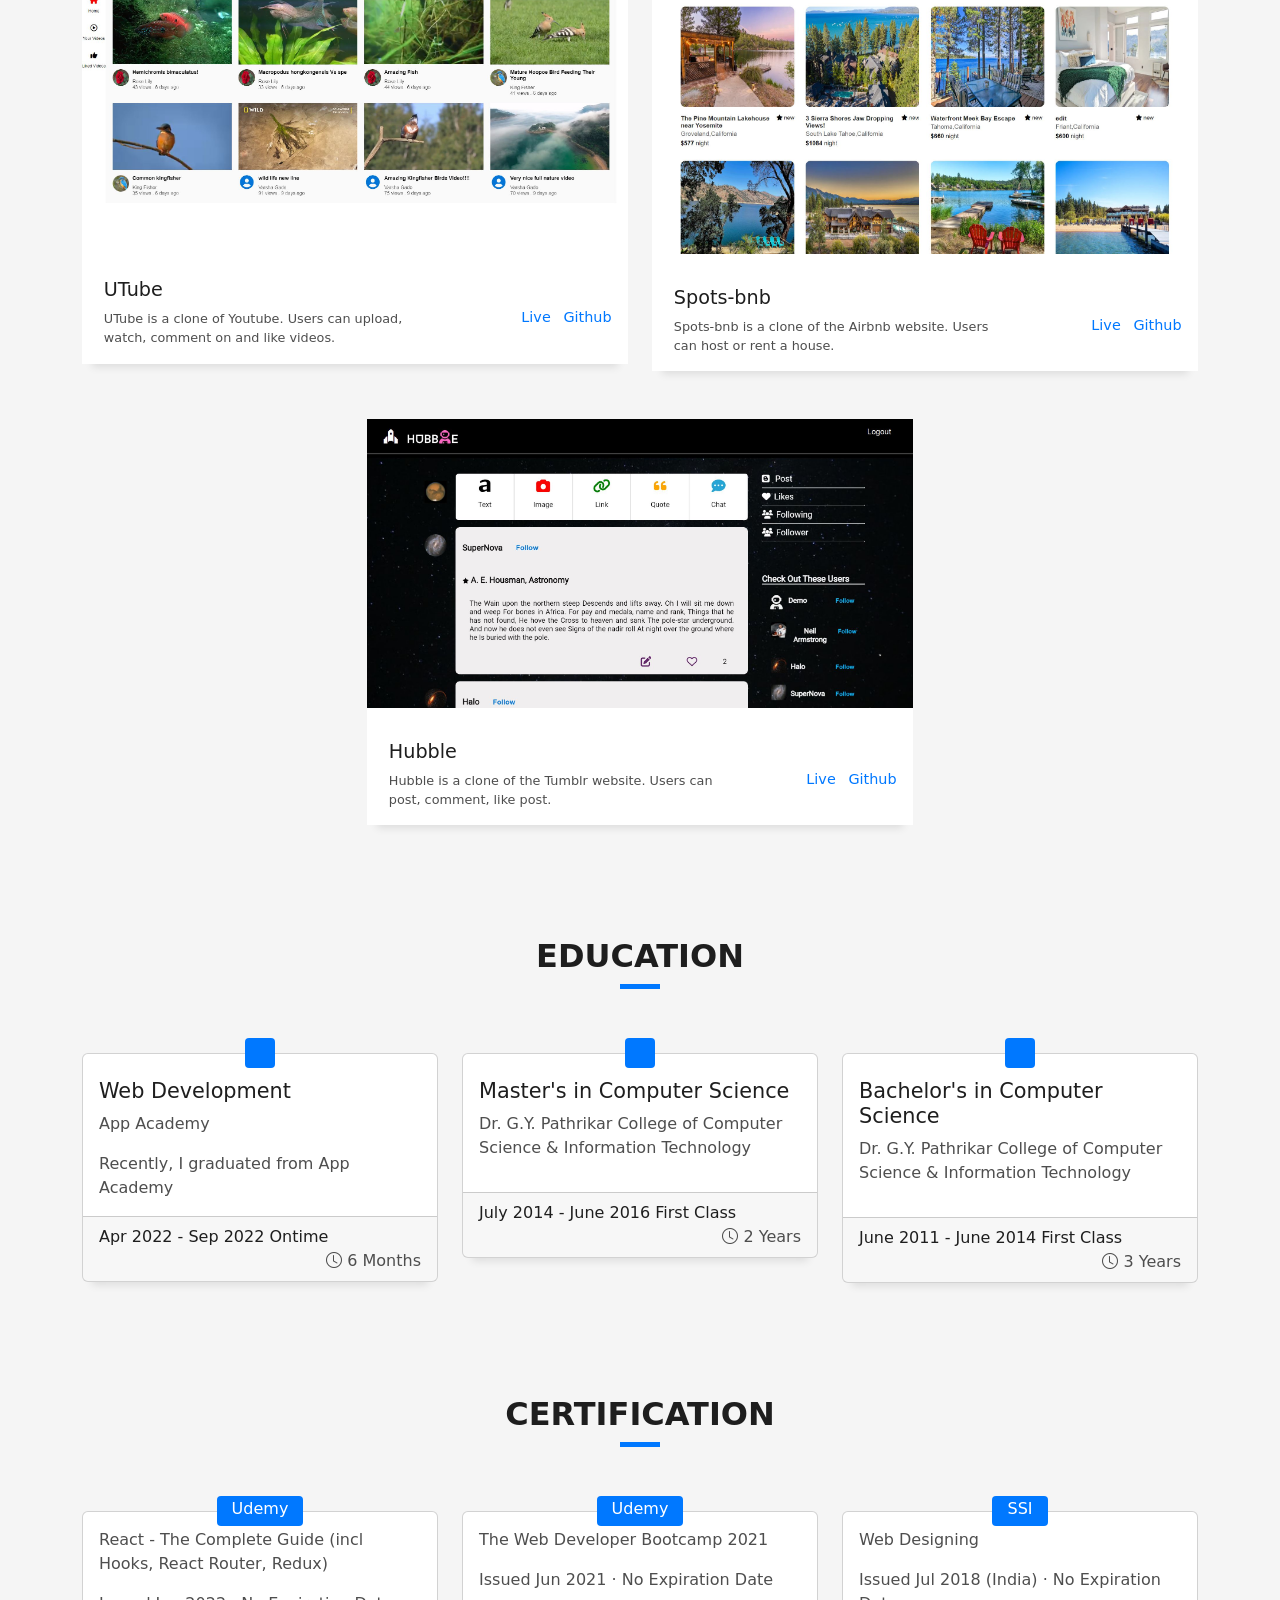
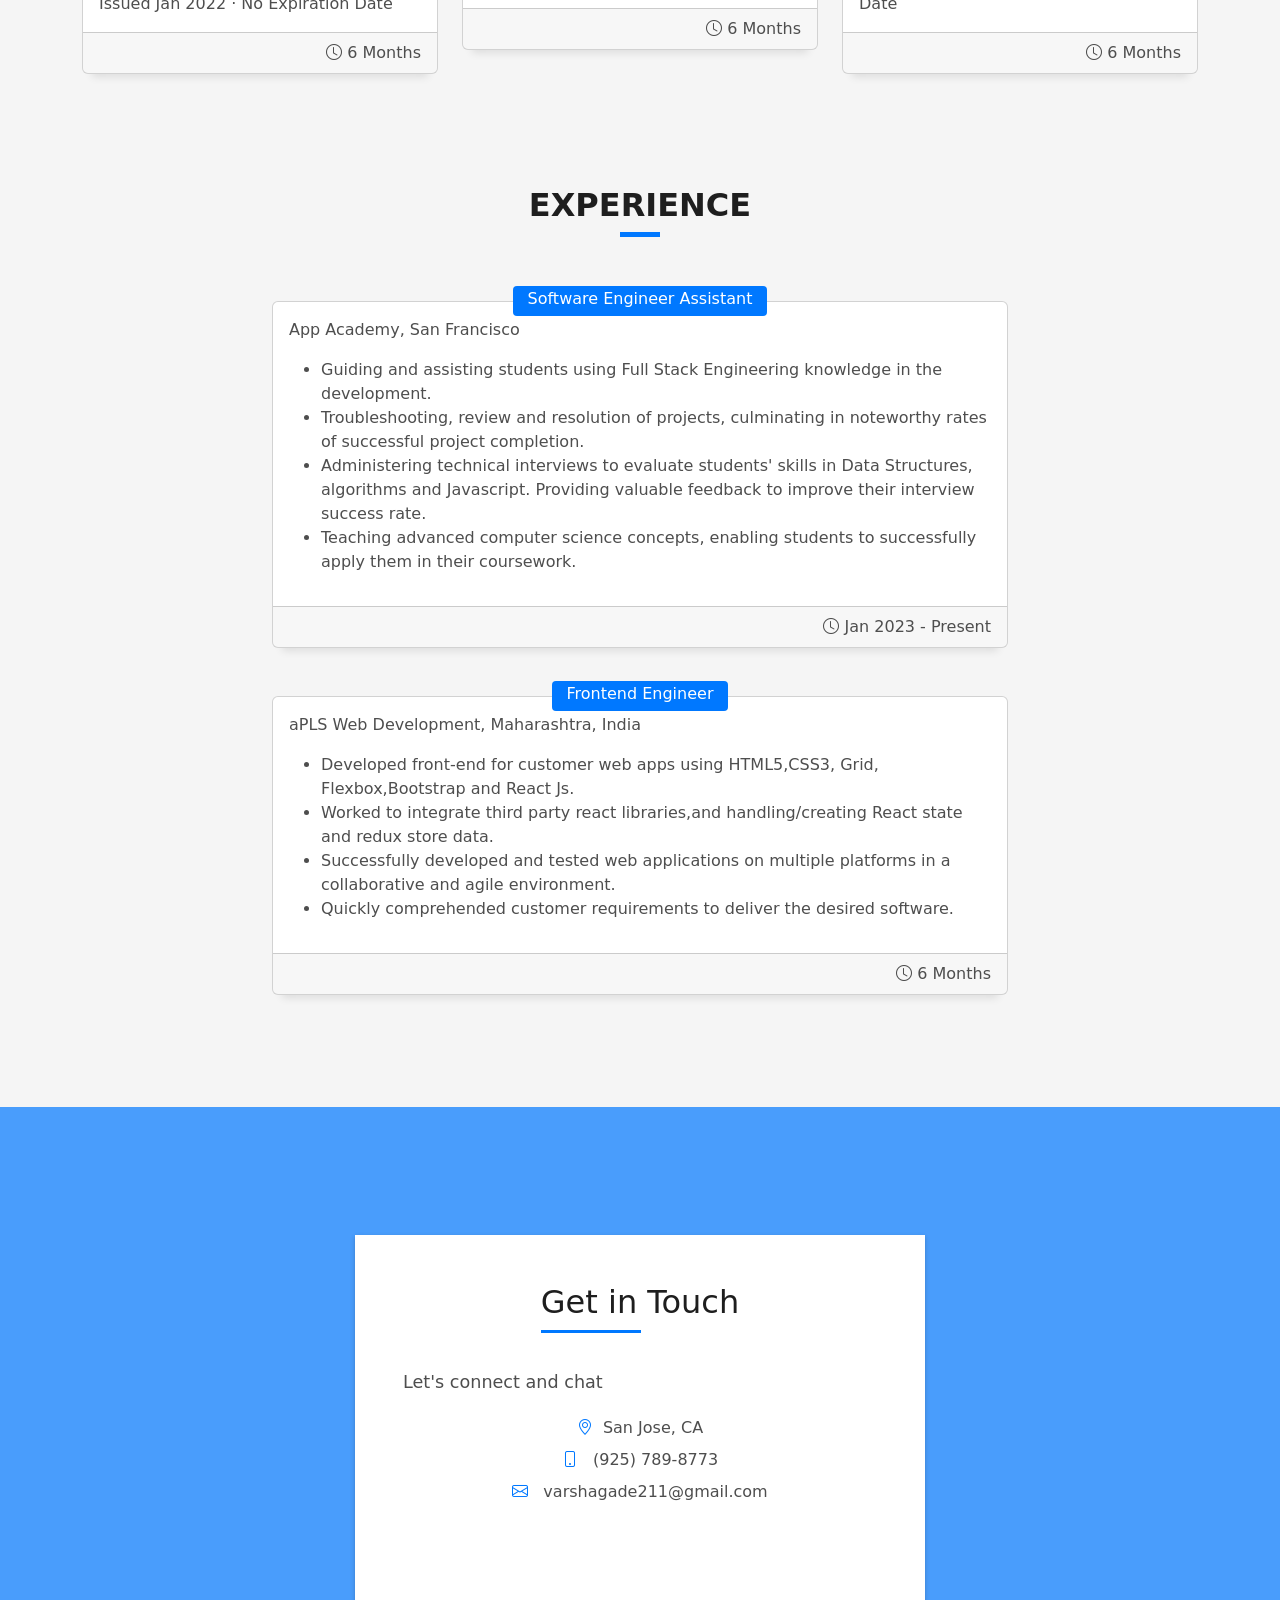
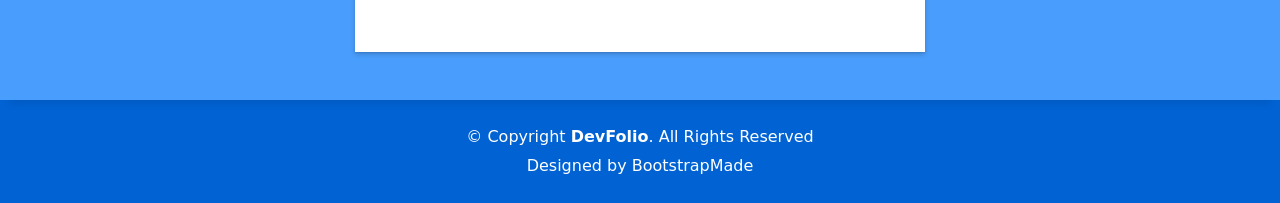
==== commit 78a35b5d: "added exp" ====
--- a/index.html
+++ b/index.html
@@ -653,7 +653,7 @@
                     <li>Troubleshooting, review and resolution of projects, culminating in noteworthy rates of successful project completion.</li>
                     <li>Administering technical interviews to evaluate students' skills in Data Structures, algorithms and Javascript. Providing
                       valuable feedback to improve their interview success rate.</li>
-                    <li>Teaching advanced computer science concepts, enabling students to successfully apply them in their coursework
+                    <li>Teaching advanced computer science concepts, enabling students to successfully apply them in their coursework.
                     </li>
 
                    </ul>
